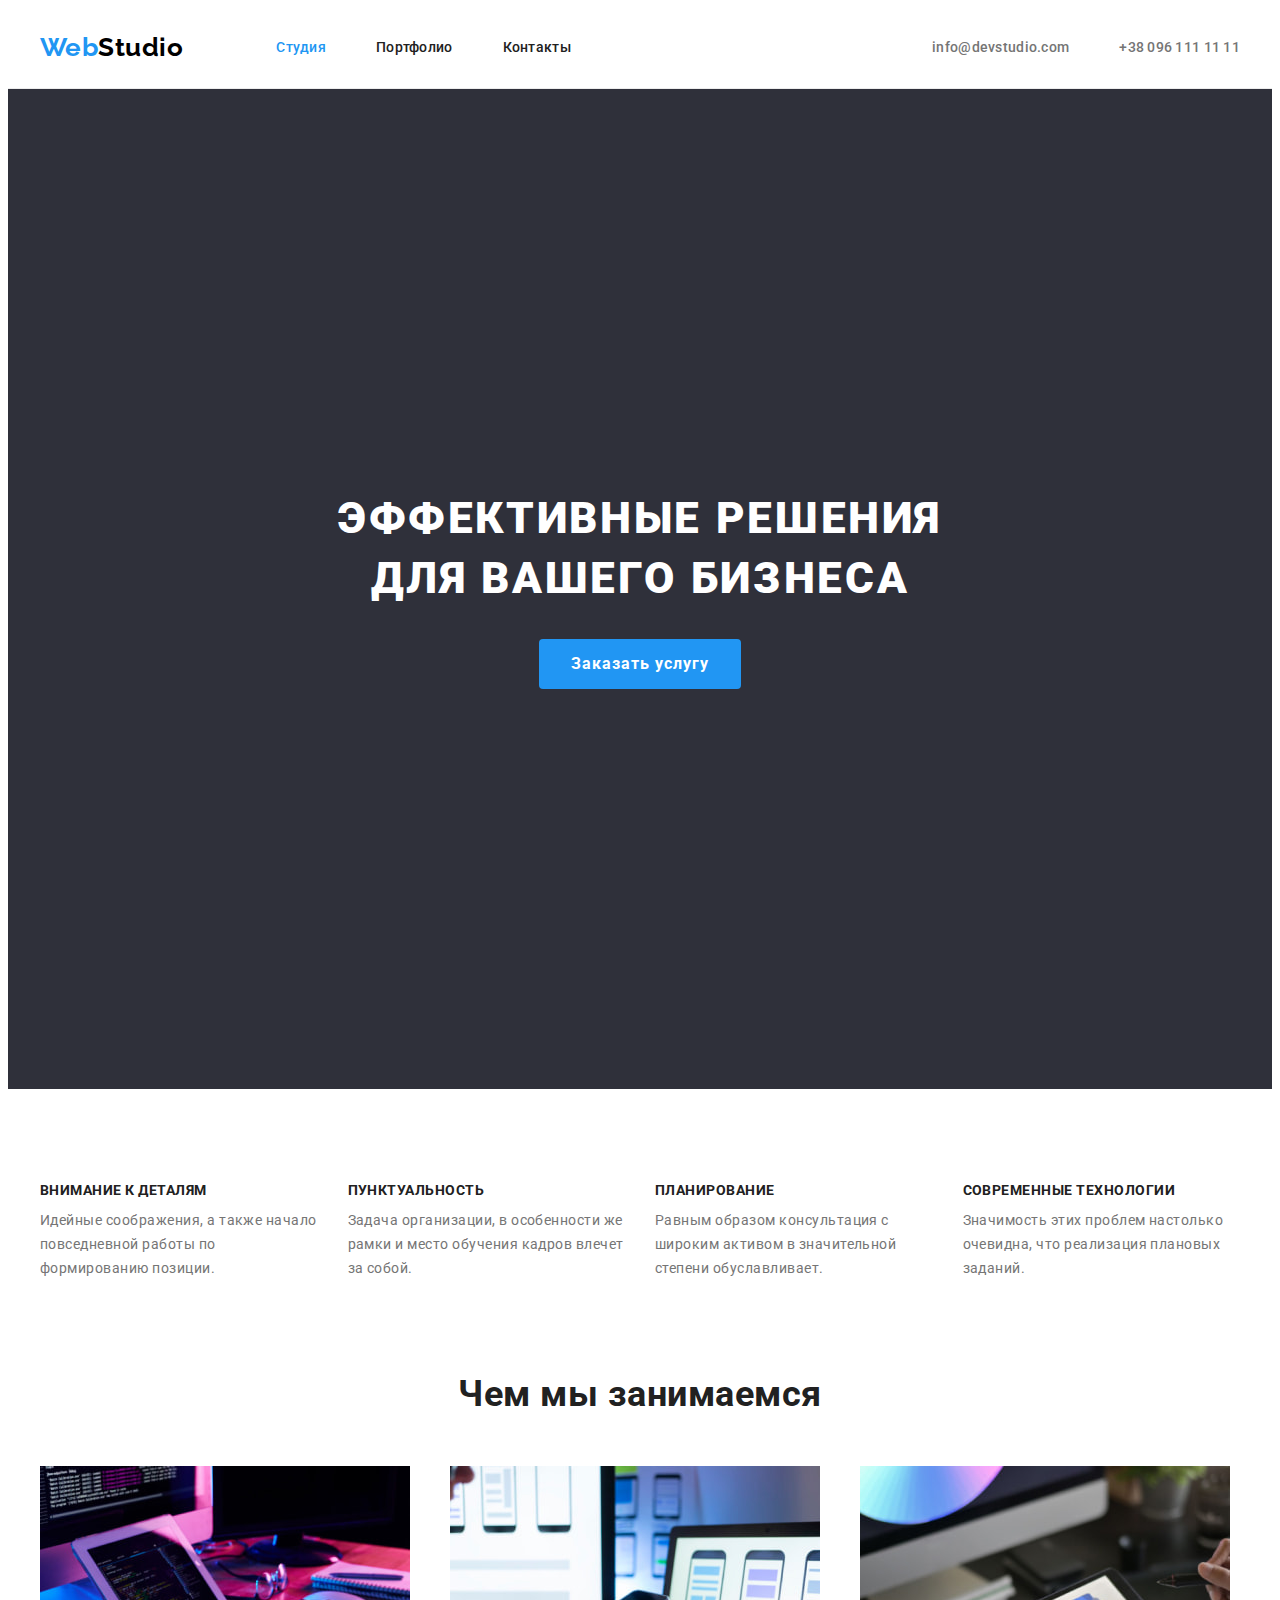
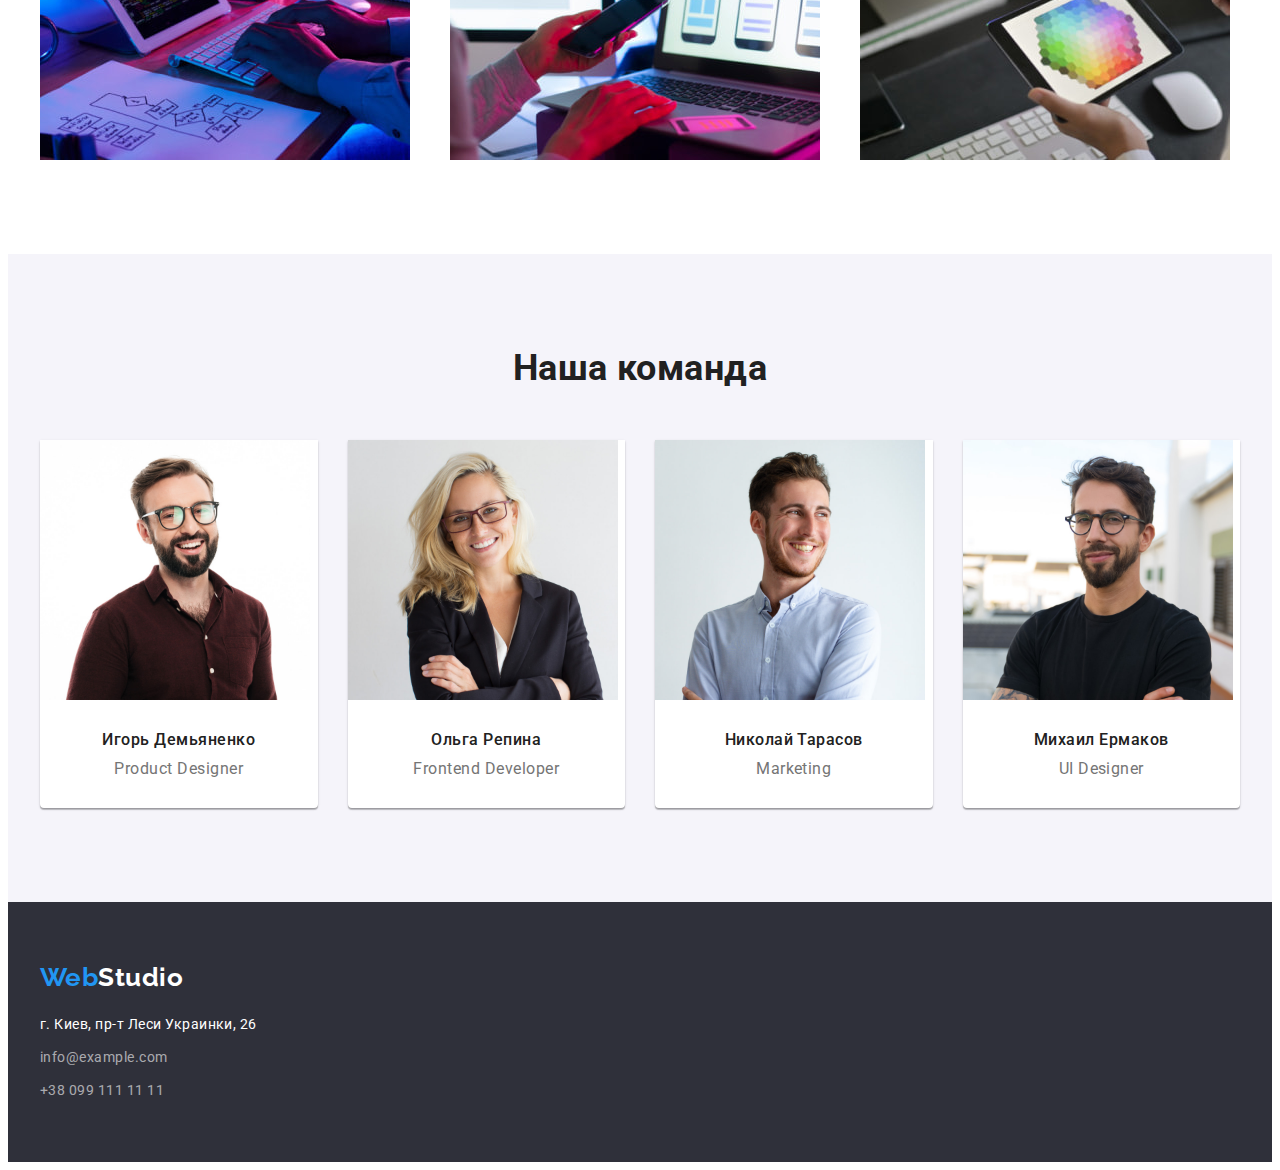
==== index.html @ 5d758981 "start" ====
<!DOCTYPE html>
<html lang="ru">
<head>
    <meta charset="UTF-8">
    <meta http-equiv="X-UA-Compatible" content="IE=edge">
    <meta name="viewport" content="width=device-width, initial-scale=1.0">
    <title>Студия</title>
    <link rel="preconnect" href="https://fonts.googleapis.com">
    <link rel="preconnect" href="https://fonts.gstatic.com" crossorigin>
    <link href="https://fonts.googleapis.com/css2?family=Raleway:wght@700&family=Roboto:wght@400;500;700;900&display=swap"
        rel="stylesheet">
    <link rel="stylesheet" href="https://cdnjs.cloudflare.com/ajax/libs/modern-normalize/1.1.0/modern-normalize.min.css"
        integrity="sha512-wpPYUAdjBVSE4KJnH1VR1HeZfpl1ub8YT/NKx4PuQ5NmX2tKuGu6U/JRp5y+Y8XG2tV+wKQpNHVUX03MfMFn9Q=="
        crossorigin="anonymous" referrerpolicy="no-referrer" />
    <link rel="stylesheet" href="./css/styles.css" />
</head>
<body>
    <!--Шапка сайта-->
    <header class="page-header">
        <div class="container header-container">
        <nav class="header-nav">
        <a class="logo logo-header link" lang="en" href="./index.html">Web<span class="logo-studio-header">Studio</span></a>
        <ul class="navi list">
            <li class="navi-list"><a  class="navi-stud navi-active current link" href="">Студия</a></li>
            <li class="navi-list"><a class="navi-port navi-active link" href="./portfolio.html">Портфолио</a></li>
            <li class="navi-list"><a class="navi-cont navi-active link" href="">Контакты</a></li>
        </ul>
        </nav>
        <div class="contact-header-list">
        <ul class="contact list">
            <li class="contact-list"><a class="contact-header link" href="mailto:info@devstudio.com">info@devstudio.com</a></li>
            <li class="contact-list"><a class="contact-header link" href="tel:+380961111111">+38 096 111 11 11</a></li>
        </ul>
        </div>
    </div>
    </header>
    <!--Уникальный контент страницы-->
<main>
    <section>
        <div class="hero">
            <div class="hero-container container"><h1 class="hero-title">Эффективные решения для вашего бизнеса</h1>
        <button class="hero-btn" type="button">Заказать услугу</button>
            </div>
    </div>
    </section>
    <section class="section">
        <div class="container">
        <h2 class="visually-hidden">Особенности</h2>
        <ul class="peculiarities-set list">            
            <li class="peculiarities-list">
                <h3 class="peculiarities">Внимание к деталям</h3>
                <p class="peculiarities-text">Идейные соображения, а также начало повседневной работы по формированию позиции.</p>
            </li>
            <li class="peculiarities-list">
                <h3 class="peculiarities">Пунктуальность</h3>
                <p class="peculiarities-text">Задача организации, в особенности же рамки и место обучения кадров влечет за собой.</p>
            </li>
            <li class="peculiarities-list">
                <h3 class="peculiarities">Планирование</h3>
                <p class="peculiarities-text">Равным образом консультация с широким активом в значительной степени обуславливает.</p>
            </li>
            <li class="peculiarities-list">
                <h3 class="peculiarities">Современные технологии</h3>
                <p class="peculiarities-text">Значимость этих проблем настолько очевидна, что реализация плановых заданий.</p>
            </li>
        </ul>
        </div>
    </section>
    <section class="section-activity" >
        <div class="container">
        <h2 class="activity">Чем мы занимаемся</h2>
        <ul class="activity-set list">
            <li class="activity-list">
                <img src="./images/box1.jpg" alt="Печать" width="370">
            </li>
            <li class="activity-list">
                <img src="./images/box2.jpg" alt="Смартфон" width="370">
            </li>
            <li class="activity-list">
                <img src="./images/box3.jpg" alt="Стилус" width="370">
            </li>
        </ul>
        </div>
    </section>
    <section>
        <div class="team-section">
            <div class="container">
        <h2 class="team-title">Наша команда</h2>
        <ul class="team-set list">
            <li class="team-list">
                <div class="team-card">
                <img class="team-img" src="./images/teamcard1.jpg" alt="Дизайнер" width="270">
                <div class="team-card-content">
                <h3 class="surname">Игорь Демьяненко</h3>
                <p class="position" lang="en">Product Designer</p>
                </div>
            </div>
            </li>
            <li class="team-list">
                <div class="team-card">
                <img class="team-img" src="./images/teamcard2.jpg" alt="Разработчик" width="270">
                <div class="team-card-content">
                <h3 class="surname">Ольга Репина</h3>
                <p class="position" lang="en">Frontend Developer</p>
                </div>
            </div>
            </li>
            <li class="team-list">
                <div class="team-card">
                <img class="team-img" src="./images/teamcard3.jpg" alt="Маркетолог" width="270">
                <div class="team-card-content">
                <h3 class="surname">Николай Тарасов</h3>
                <p class="position" lang="en">Marketing</p>                
                </div>
            </div>
            </li>
            <li class="team-list">
                <div class="team-card">
                <img class="team-img" src="./images/teamcard4.jpg" alt="Дизайнер интерфейсов" width="270">
                <div class="team-card-content">
                <h3 class="surname">Михаил Ермаков</h3>
                <p class="position" lang="en">UI Designer</p>
                </div>
            </div>
            </li>
        </ul>
        </div>
        </div>
    </section>
</main>
    <!--Подвал страницы-->
    <footer>
        <div class="footer-section">
            <div class="container">
        <a class="logo link" lang="en" href="./index.html">Web<span class="logo-studio-footer">Studio</span></a>
        <address>
            <ul class="footer-addr list">
                <li><a class="location link loc-footer" href="#">г. Киев, пр-т Леси Украинки, 26</a></li>
                <li><a class="contact-footer link mail-footer" href="mailto:info@example.com">info@example.com</a> </li>
                <li><a class="contact-footer link" href="tel:+380991111111">+38 099 111 11 11</a></li>
            </ul>
        </address>
            </div>
        </div>
    </footer>
</body>
</html>
---- css/styles.css ----
:root {
  --primary-color: #212121;
  --secondary-color: #757575;
  --logo-header-color: #000000;
  --title-color: #ffffff;
  --accent-color: #2196f3;
  --btn-color: #188ce8;
  --bkground-color-title: #2f303a;
  --bkground-color-teamandbtn: #f5f4fa;
  --footer-contact-color: rgba(255, 255, 255, 0.6);
  --header-line-color: #ececec;
  --border-portfolio-card: #eeeeee;
  --card-set-gap: 30px;
  --box-shadow: 0px 1px 3px rgba(0, 0, 0, 0.12), 0px 1px 1px rgba(0, 0, 0, 0.14),
    0px 2px 1px rgba(0, 0, 0, 0.2);
  --box-shadow-portfolio: 0px 1px 1px rgba(0, 0, 0, 0.12),
    0px 4px 4px rgba(0, 0, 0, 0.06), 1px 4px 6px rgba(0, 0, 0, 0.16);
}

body {
  font-family: 'Roboto', sans-serif;
  background-color: var(--title-color);
  letter-spacing: 0.03em;
}

/* header section*/

.container {
  width: 1200px;
  padding-left: 15px;
  padding-right: 15px;
  margin: 0 auto;
}
.page-header {
  border-bottom-width: 1px;
  border-bottom-style: solid;
  border-bottom-color: var(--header-line-color);
}

.list {
  padding: 0;
  margin: 0;
  list-style: none;
}
.link {
  text-decoration: none;
}
.logo {
  font-family: 'Raleway', sans-serif;
  font-weight: 700;
  font-size: 26px;
  line-height: 1.2;
}

.logo {
  color: var(--accent-color);
}
.logo-studio-header {
  color: var(--logo-header-color);
}
.logo-studio-header:hover,
.logo-studio-header:focus,
.logo-studio-footer:hover,
.logo-studio-footer:focus {
  color: var(--accent-color);
}

.navi-active,
.contact-header {
  display: block;
  font-style: normal;
  font-weight: 500;
  font-size: 14px;
  line-height: 1.14;
  letter-spacing: 0.02em;
  color: var(--primary-color);
  padding-top: 32px;
  padding-bottom: 32px;
}
.navi-active:hover,
.navi-active:focus,
.navi .navi-stud.current,
.navi .navi-port-port.current {
  color: var(--accent-color);
}

/*.navi .navi-stud.current,
.navi .navi-port-port.current {
  color: var(--accent-color);
}
.navi-stud:visited,
.navi-port-port:visited {
  color: var(--accent-color);
}
.navi-port:hover,
.navi-port-stud:hover,
.navi-port:focus,
.navi-port-stud:focus,
.navi-port-port:hover,
.navi-port-port:focus,
.navi-cont:hover,
.navi-cont:focus {
  color: var(--accent-color);
}
.navi-stud:active,
.navi-port-port:active {
  color: var(--accent-color);
}*/
.logo-header {
  padding-top: 24px;
  padding-bottom: 24px;
  margin-right: 93px;
}
.contact-header {
  color: var(--secondary-color);
}
.contact-header:hover,
.contact-header:focus {
  color: var(--accent-color);
}
.header-container {
  display: flex;
  align-items: center;
}
.header-nav {
  display: flex;
  /*align-items: center;*/
}
.navi {
  display: flex;
  align-items: center;
}
.navi-list:not(:first-child) {
  margin-left: 50px;
}
.contact-header-list {
  display: flex;
  margin-left: auto;
}
/*.contact-list {
  align-items: center;
}*/
.contact-list:not(:last-child) {
  margin-right: 50px;
}
.contact {
  display: flex;
}

/*main studio section*/

.hero {
  display: flex;
  height: 600px;
  align-items: center;
  background-color: var(--bkground-color-title);
  padding-top: 200px;
  padding-bottom: 200px;
}
.hero-title {
  margin-top: 0;
  margin-bottom: 30px;
  font-weight: 900;
  font-size: 44px;
  line-height: 1.36;
  letter-spacing: 0.06em;
  text-transform: uppercase;
  color: var(--title-color);
}
.hero-btn {
  font-family: inherit;
  font-style: normal;
  font-weight: 700;
  font-size: 16px;
  line-height: 1.9;
  align-items: center;
  text-align: center;
  letter-spacing: 0.06em;
  color: var(--title-color);
  background-color: var(--accent-color);
  cursor: pointer;
  border: none;
  border-radius: 4px;
  padding: 10px 32px;
  display: inline-block;
  min-width: 200px;
}
.hero-container {
  max-width: 696px;
  text-align: center;
  /*padding: 200px 0;*/
}
.hero-btn:hover,
.hero-btn:focus {
  background-color: var(--btn-color);
}
/* peculiarities section*/

.visually-hidden {
  position: absolute;
  width: 1px;
  height: 1px;
  margin: -1px;
  padding: 0;
  overflow: hidden;
  border: 0;
  clip: rect(0 0 0 0);
}

.section {
  padding-top: 94px;
  padding-bottom: 94px;
}

.peculiarities {
  margin-top: 0;
  margin-bottom: 10px;
  font-weight: 700;
  font-size: 14px;
  line-height: 1.14;
  text-transform: uppercase;
  color: var(--primary-color);
}
.peculiarities-text {
  margin-top: 0;
  margin-bottom: 0;
  font-weight: normal;
  font-size: 14px;
  line-height: 1.7;
  color: var(--secondary-color);
}
.peculiarities-set {
  display: flex;
  margin-right: calc(-1 * var(--card-set-gap));
}
.peculiarities-set > .peculiarities-list {
  flex-basis: calc(100% / 4 - var(--card-set-gap));
  margin-right: var(--card-set-gap);
}

/* activity section*/

.section-activity {
  padding-bottom: 94px;
}

img {
  display: block;
  max-width: 100%;
  height: auto;
}

.activity,
.team-title {
  margin-top: 0;
  margin-bottom: 50px;
  font-weight: 700;
  font-size: 36px;
  line-height: 1.16;
  color: var(--primary-color);
  text-align: center;
}
.activity-set {
  display: flex;
  margin-right: calc(-1 * var(--card-set-gap));
}
.activity-set > .activity-list {
  flex-basis: calc(100% / 3 - var(--card-set-gap));
  margin-right: var(--card-set-gap);
}

/* team section*/

.team-section {
  background-color: var(--bkground-color-teamandbtn);
  padding-top: 94px;
  padding-bottom: 94px;
}

.surname {
  margin-top: 0;
  margin-bottom: 10px;
  font-weight: 500;
  font-size: 16px;
  line-height: 1.19;
  color: var(--primary-color);
  text-align: center;
}
.position {
  margin-top: 0;
  margin-bottom: 0;
  font-weight: normal;
  font-size: 16px;
  line-height: 1.19;
  color: var(--secondary-color);
  text-align: center;
}

.team-set {
  display: flex;
  margin-right: calc(-1 * var(--card-set-gap));
}
.team-set > .team-list {
  flex-basis: calc(100% / 3 - var(--card-set-gap));
  margin-right: var(--card-set-gap);
}

.team-card-content {
  padding: 30px 0;
}
.team-card {
  background: var(--title-color);
  box-shadow: var(--box-shadow);
  border-radius: 0px 0px 4px 4px;
}
/* footer section*/

.footer-section {
  padding-top: 60px;
  padding-bottom: 60px;
  background-color: var(--bkground-color-title);
}
.logo-studio-footer {
  color: var(--title-color);
}
.footer-section .logo {
  display: inline-block;
  margin-bottom: 20px;
}

.location,
.contact-footer {
  display: inline-block;
  font-style: normal;
  font-weight: 400;
  font-size: 14px;
  line-height: 1.7;
  color: var(--title-color);
}
.contact-footer {
  color: var(--footer-contact-color);
}
.contact-footer:hover,
.contact-footer:focus {
  color: var(--accent-color);
}

.loc-footer,
.mail-footer {
  margin-bottom: 9px;
}

/*main portfolio section*/

/*botton section*/

.btn-filter {
  margin-bottom: 50px;
}

.btn-active {
  font-family: inherit;
  font-weight: 500;
  font-size: 16px;
  line-height: 1.6;
  text-align: center;
  color: var(--primary-color);
  background-color: var(--bkground-color-teamandbtn);
  border: none;
  cursor: pointer;
  border-radius: 4px;
  padding: 6px 22px;
  display: inline-block;
  min-width: 73px;
}
/*.btn-all {
  min-width: 73px;
}
.btn-web {
  min-width: 128px;
}
.btn-app {
  min-width: 145px;
}
.btn-design {
  min-width: 103px;
.btn-market {
  min-width: 130px;
}*/

.btn-active:hover,
.btn-active:focus {
  color: var(--title-color);
  background-color: var(--accent-color);
}
.btn-list .btn-all.current {
  color: var(--title-color);
  background-color: var(--accent-color);
}
.btn-list {
  display: flex;
  justify-content: center;
}
.btn-item:not(:last-child) {
  margin-right: 8px;
}

/* cards section*/

.portfolio-list-name {
  margin-top: 0;
  margin-bottom: 4px;
  font-style: normal;
  font-weight: bold;
  font-size: 18px;
  line-height: 2;
  letter-spacing: 0.06em;
  color: var(--primary-color);
}

.portfolio-list-link {
  text-decoration: none;
  display: inline-block;
}

.portfolio-list-type {
  margin: 0;
  font-style: normal;
  font-weight: normal;
  font-size: 16px;
  line-height: 1.9;
  color: var(--secondary-color);
}
.portfolio-list {
  display: flex;
  flex-wrap: wrap;
  margin-top: calc(-1 * var(--card-set-gap));
  margin-left: calc(-1 * var(--card-set-gap));
}
.portfolio-list > .portfolio-item {
  display: flex;
  flex-basis: calc(100% / 3 - var(--card-set-gap));
  margin-top: var(--card-set-gap);
  margin-left: var(--card-set-gap);
}
.portfolio-under-foto {
  padding: 20px 24px;
  border: 1px solid var(--border-portfolio-card);
  border-top: none;
}
.portfolio-card:hover,
.portfolio-card:focus {
  box-shadow: var(--box-shadow-portfolio);
}
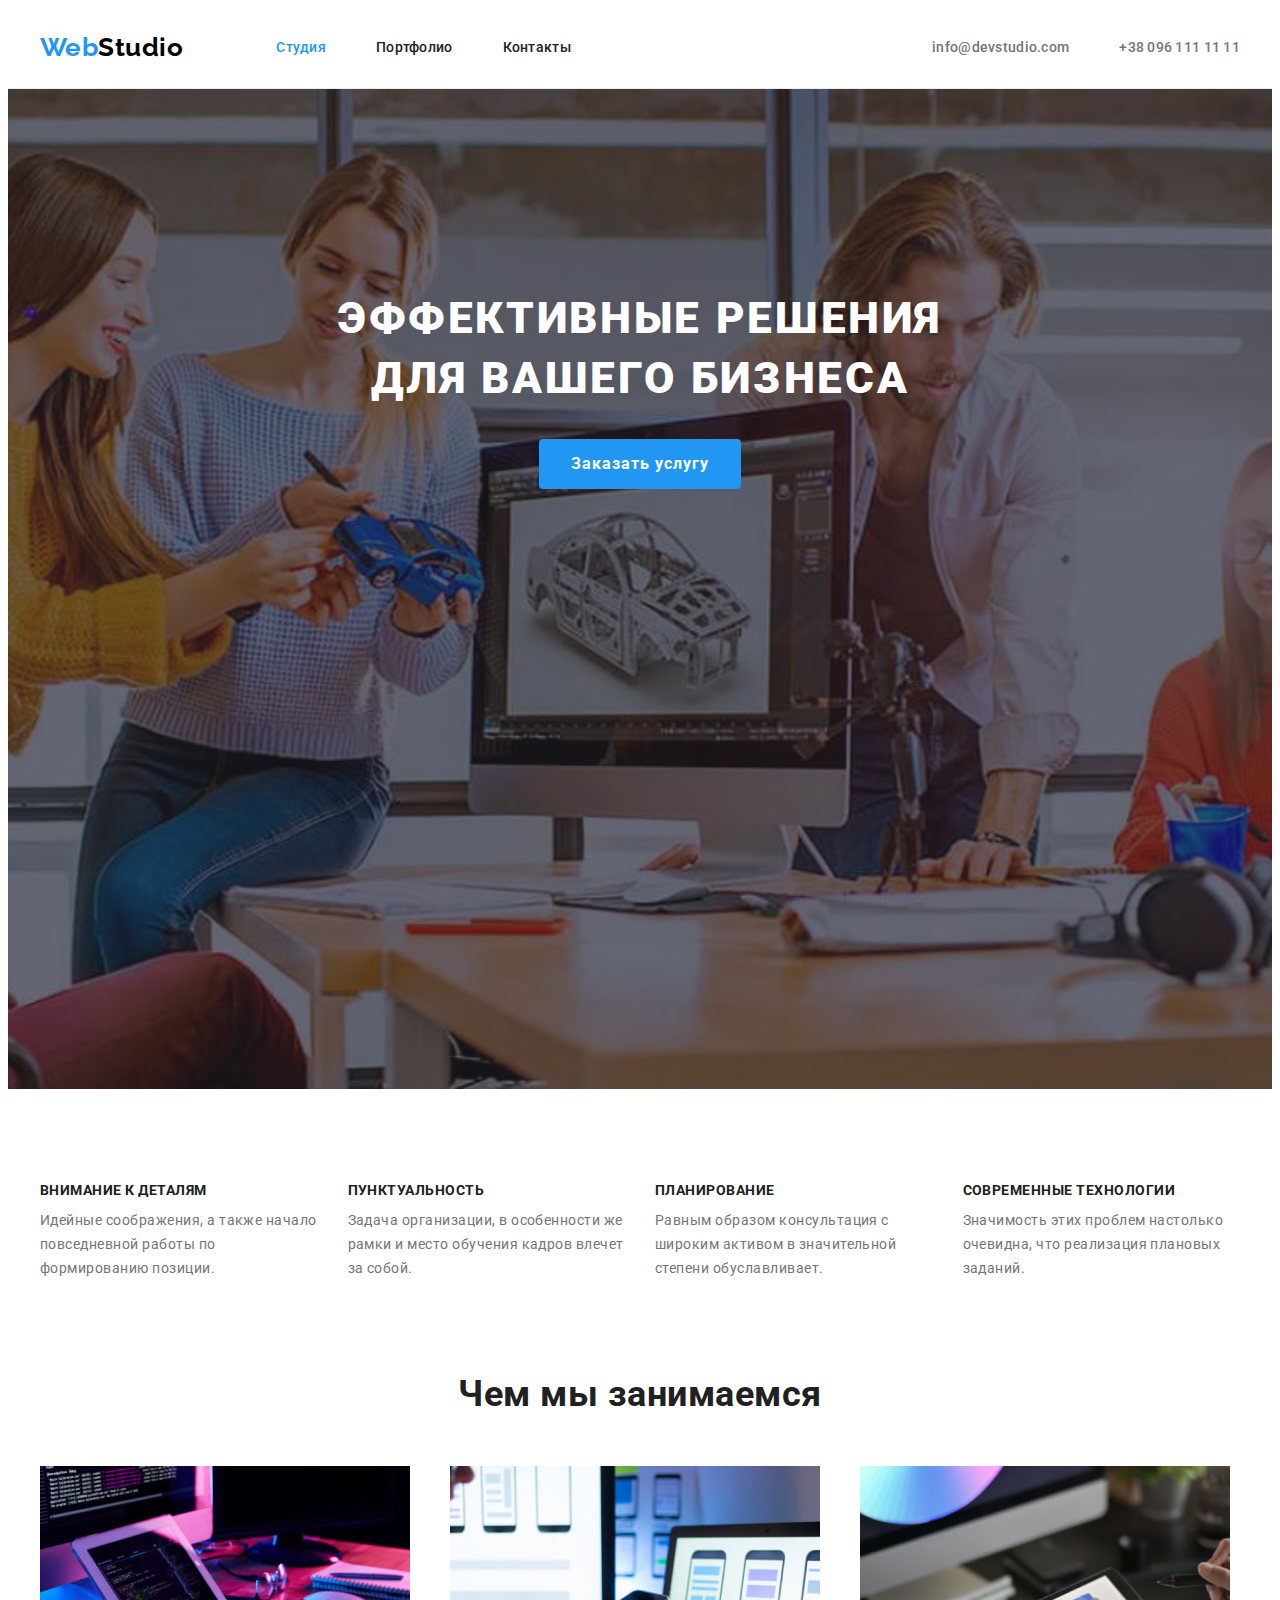
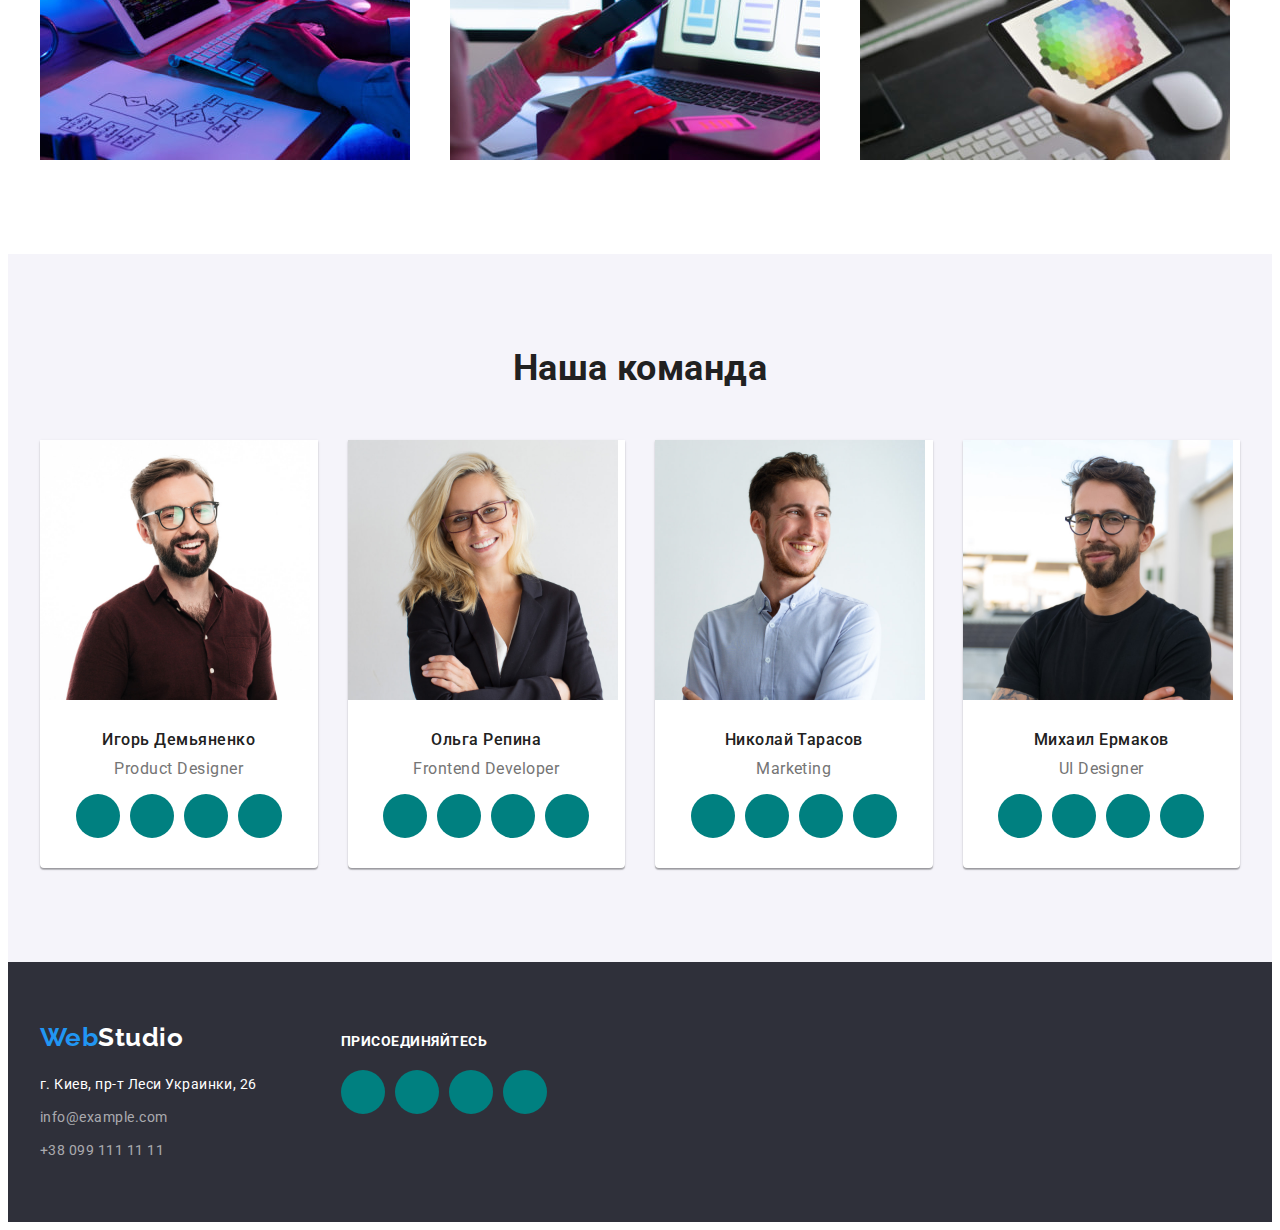
==== commit afccacd7: "adds sprite" ====
--- a/index.html
+++ b/index.html
@@ -37,7 +37,7 @@
     <!--Уникальный контент страницы-->
 <main>
     <section>
-        <div class="hero">
+        <div class="hero ">
             <div class="hero-container container"><h1 class="hero-title">Эффективные решения для вашего бизнеса</h1>
         <button class="hero-btn" type="button">Заказать услугу</button>
             </div>
@@ -93,7 +93,21 @@
                 <div class="team-card-content">
                 <h3 class="surname">Игорь Демьяненко</h3>
                 <p class="position" lang="en">Product Designer</p>
-                </div>
+                <ul class="team-item team-social list">
+                    <li class="social-item">
+                        <a href="" class="social-link link"></a>
+                    </li>
+                    <li class="social-item">
+                        <a href="" class="social-link link"></a>
+                    </li>
+                    <li class="social-item">
+                        <a href="" class="social-link link"></a>
+                    </li>
+                    <li class="social-item">
+                        <a href="" class="social-link link"></a>
+                    </li> 
+                </ul>
+            </div>
             </div>
             </li>
             <li class="team-list">
@@ -102,7 +116,21 @@
                 <div class="team-card-content">
                 <h3 class="surname">Ольга Репина</h3>
                 <p class="position" lang="en">Frontend Developer</p>
-                </div>
+                <ul class="team-item team-social list">
+                    <li class="social-item">
+                        <a href="" class="social-link link"></a>
+                    </li>
+                    <li class="social-item">
+                        <a href="" class="social-link link"></a>
+                    </li>
+                    <li class="social-item">
+                        <a href="" class="social-link link"></a>
+                    </li>
+                    <li class="social-item">
+                        <a href="" class="social-link link"></a>
+                    </li>
+                </ul>
+            </div>
             </div>
             </li>
             <li class="team-list">
@@ -111,7 +139,21 @@
                 <div class="team-card-content">
                 <h3 class="surname">Николай Тарасов</h3>
                 <p class="position" lang="en">Marketing</p>                
-                </div>
+                <ul class="team-item team-social list">
+                    <li class="social-item">
+                        <a href="" class="social-link link"></a>
+                    </li>
+                    <li class="social-item">
+                        <a href="" class="social-link link"></a>
+                    </li>
+                    <li class="social-item">
+                        <a href="" class="social-link link"></a>
+                    </li>
+                    <li class="social-item">
+                        <a href="" class="social-link link"></a>
+                    </li>
+                </ul>
+            </div>
             </div>
             </li>
             <li class="team-list">
@@ -120,7 +162,21 @@
                 <div class="team-card-content">
                 <h3 class="surname">Михаил Ермаков</h3>
                 <p class="position" lang="en">UI Designer</p>
-                </div>
+                <ul class="team-item team-social list">
+                    <li class="social-item">
+                        <a href="" class="social-link link"></a>
+                    </li>
+                    <li class="social-item">
+                        <a href="" class="social-link link"></a>
+                    </li>
+                    <li class="social-item">
+                        <a href="" class="social-link link"></a>
+                    </li>
+                    <li class="social-item">
+                        <a href="" class="social-link link"></a>
+                    </li>
+                </ul>
+            </div>
             </div>
             </li>
         </ul>
@@ -132,6 +188,8 @@
     <footer>
         <div class="footer-section">
             <div class="container">
+            <div class="contact-section-footer-general">
+                <div class="contact-section-footer">
         <a class="logo link" lang="en" href="./index.html">Web<span class="logo-studio-footer">Studio</span></a>
         <address>
             <ul class="footer-addr list">
@@ -140,6 +198,28 @@
                 <li><a class="contact-footer link" href="tel:+380991111111">+38 099 111 11 11</a></li>
             </ul>
         </address>
+        </div>
+            <div class="join-contact-section">
+                <p class="join">Присоединяйтесь</p>
+                <ul class="team-item team-social list">
+                    <li class="social-item">
+                        <a href="" class="social-link link"></a>
+                    </li>
+                    <li class="social-item">
+                        <a href="" class="social-link link"></a>
+                    </li>
+                    <li class="social-item">
+                        <a href="" class="social-link link"></a>
+                    </li>
+                    <li class="social-item">
+                        <a href="" class="social-link link"></a>
+                    </li>
+                </ul>
+
+            
+            </div>
+            </div>
+        
             </div>
         </div>
     </footer>
--- a/css/styles.css
+++ b/css/styles.css
@@ -6,6 +6,7 @@
   --accent-color: #2196f3;
   --btn-color: #188ce8;
   --bkground-color-title: #2f303a;
+  --bkground-color-title-second: #c4c4c4;
   --bkground-color-teamandbtn: #f5f4fa;
   --footer-contact-color: rgba(255, 255, 255, 0.6);
   --header-line-color: #ececec;
@@ -152,11 +153,22 @@
 .hero {
   display: flex;
   height: 600px;
-  align-items: center;
+  max-width: 1600px;
+  margin: 0 auto;
   background-color: var(--bkground-color-title);
+  background-image: linear-gradient(
+      to right,
+      rgba(47, 48, 58, 0.4),
+      rgba(47, 48, 58, 0.4)
+    ),
+    url(../images/Fotohero.jpg);
+  background-repeat: no-repeat;
+  background-position: center;
+  background-size: cover;
   padding-top: 200px;
   padding-bottom: 200px;
 }
+
 .hero-title {
   margin-top: 0;
   margin-bottom: 30px;
@@ -188,7 +200,6 @@
 .hero-container {
   max-width: 696px;
   text-align: center;
-  /*padding: 200px 0;*/
 }
 .hero-btn:hover,
 .hero-btn:focus {
@@ -288,7 +299,7 @@
 }
 .position {
   margin-top: 0;
-  margin-bottom: 0;
+  margin-bottom: 16px;
   font-weight: normal;
   font-size: 16px;
   line-height: 1.19;
@@ -306,7 +317,25 @@
 }
 
 .team-card-content {
-  padding: 30px 0;
+  padding: 30px 32px;
+}
+.social-item {
+  height: 44px;
+  width: 44px;
+}
+.social-link {
+  height: 100%;
+  width: 100%;
+  display: block;
+  border-radius: 50%;
+  background: teal /*var(--title-color)*/;
+}
+.team-social {
+  display: flex;
+  justify-content: center;
+}
+.social-item + .social-item {
+  margin-left: 10px;
 }
 .team-card {
   background: var(--title-color);
@@ -330,7 +359,7 @@
 
 .location,
 .contact-footer {
-  display: inline-block;
+  display: block;
   font-style: normal;
   font-weight: 400;
   font-size: 14px;
@@ -348,6 +377,27 @@
 .loc-footer,
 .mail-footer {
   margin-bottom: 9px;
+}
+.join {
+  font-weight: 700;
+  font-style: normal;
+  font-size: 14px;
+  line-height: 1.14;
+  text-transform: uppercase;
+  color: var(--title-color);
+  margin: 0 0 20px 0;
+}
+.contact-section-footer-general {
+  display: flex;
+  align-items: baseline;
+}
+.contact-section-footer {
+  width: 231px;
+  margin-right: 70px;
+}
+.join-contact-section {
+  width: 206px;
+  margin: 0;
 }
 
 /*main portfolio section*/
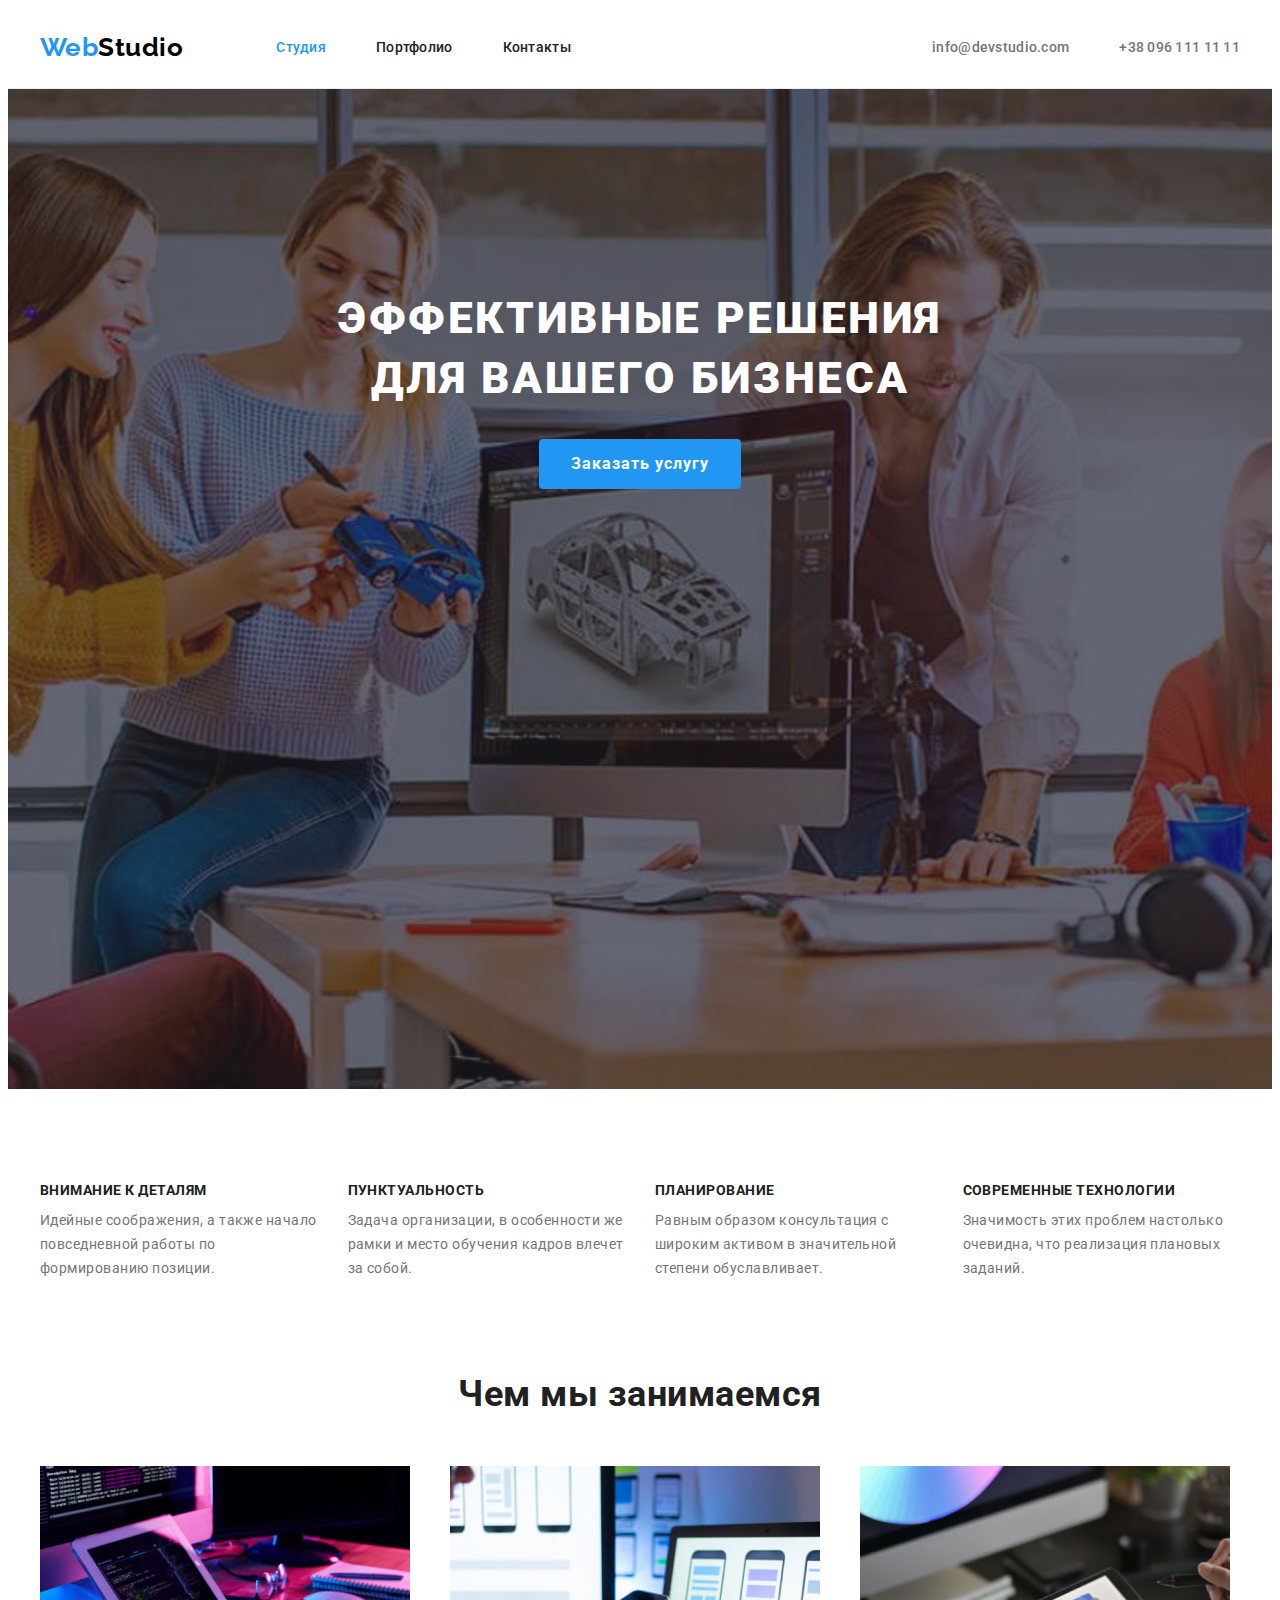
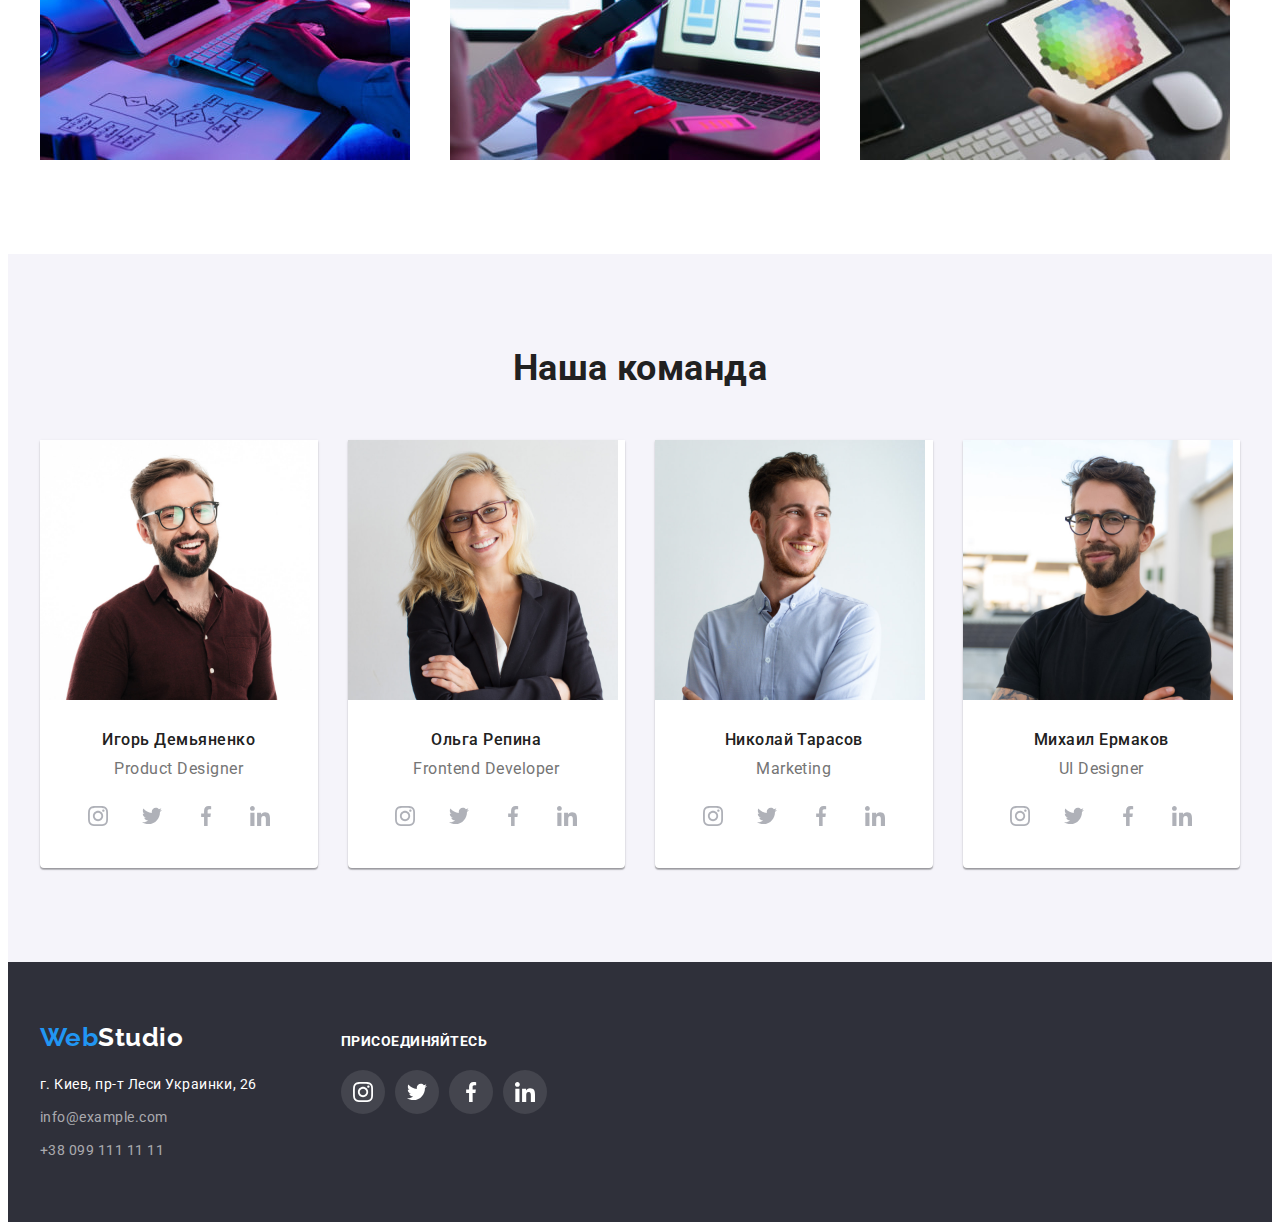
==== commit 1d97585e: "adds the final footer" ====
--- a/index.html
+++ b/index.html
@@ -95,16 +95,24 @@
                 <p class="position" lang="en">Product Designer</p>
                 <ul class="team-item team-social list">
                     <li class="social-item">
-                        <a href="" class="social-link link"></a>
-                    </li>
-                    <li class="social-item">
-                        <a href="" class="social-link link"></a>
-                    </li>
-                    <li class="social-item">
-                        <a href="" class="social-link link"></a>
-                    </li>
-                    <li class="social-item">
-                        <a href="" class="social-link link"></a>
+                        <a href="" class="social-link link"><svg class="social-icon social-icon-hover">
+                            <use href="./images/sprite.svg#icon-instagram"></use>
+                        </svg></a>
+                    </li>
+                    <li class="social-item">
+                        <a href="" class="social-link link"><svg class="social-icon social-icon-hover">
+                            <use href="./images/sprite.svg#icon-twitter"></use>
+                        </svg></a>
+                    </li>
+                    <li class="social-item">
+                        <a href="" class="social-link link"><svg class="social-icon social-icon-hover">
+                            <use href="./images/sprite.svg#icon-facebook"></use>
+                        </svg></a>
+                    </li>
+                    <li class="social-item">
+                        <a href="" class="social-link link"><svg class="social-icon social-icon-hover">
+                            <use href="./images/sprite.svg#icon-linkedin"></use>
+                        </svg></a>
                     </li> 
                 </ul>
             </div>
@@ -118,16 +126,24 @@
                 <p class="position" lang="en">Frontend Developer</p>
                 <ul class="team-item team-social list">
                     <li class="social-item">
-                        <a href="" class="social-link link"></a>
-                    </li>
-                    <li class="social-item">
-                        <a href="" class="social-link link"></a>
-                    </li>
-                    <li class="social-item">
-                        <a href="" class="social-link link"></a>
-                    </li>
-                    <li class="social-item">
-                        <a href="" class="social-link link"></a>
+                        <a href="" class="social-link link"><svg class="social-icon social-icon-hover">
+                            <use href="./images/sprite.svg#icon-instagram"></use>
+                        </svg></a>
+                    </li>
+                    <li class="social-item">
+                        <a href="" class="social-link link"><svg class="social-icon social-icon-hover">
+                            <use href="./images/sprite.svg#icon-twitter"></use>
+                        </svg></a>
+                    </li>
+                    <li class="social-item">
+                        <a href="" class="social-link link"><svg class="social-icon social-icon-hover">
+                            <use href="./images/sprite.svg#icon-facebook"></use>
+                        </svg></a>
+                    </li>
+                    <li class="social-item">
+                        <a href="" class="social-link link"><svg class="social-icon social-icon-hover">
+                            <use href="./images/sprite.svg#icon-linkedin"></use>
+                        </svg></a>
                     </li>
                 </ul>
             </div>
@@ -141,16 +157,24 @@
                 <p class="position" lang="en">Marketing</p>                
                 <ul class="team-item team-social list">
                     <li class="social-item">
-                        <a href="" class="social-link link"></a>
-                    </li>
-                    <li class="social-item">
-                        <a href="" class="social-link link"></a>
-                    </li>
-                    <li class="social-item">
-                        <a href="" class="social-link link"></a>
-                    </li>
-                    <li class="social-item">
-                        <a href="" class="social-link link"></a>
+                        <a href="" class="social-link link">
+                            <svg class="social-icon social-icon-hover"><use href="./images/sprite.svg#icon-instagram"></use> </svg>
+                        </a>
+                    </li>
+                    <li class="social-item">
+                        <a href="" class="social-link link"><svg class="social-icon social-icon-hover">
+                            <use href="./images/sprite.svg#icon-twitter"></use>
+                        </svg></a>
+                    </li>
+                    <li class="social-item">
+                        <a href="" class="social-link link"><svg class="social-icon social-icon-hover">
+                            <use href="./images/sprite.svg#icon-facebook"></use>
+                        </svg></a>
+                    </li>
+                    <li class="social-item">
+                        <a href="" class="social-link link"><svg class="social-icon social-icon-hover">
+                            <use href="./images/sprite.svg#icon-linkedin"></use>
+                        </svg></a>
                     </li>
                 </ul>
             </div>
@@ -164,16 +188,24 @@
                 <p class="position" lang="en">UI Designer</p>
                 <ul class="team-item team-social list">
                     <li class="social-item">
-                        <a href="" class="social-link link"></a>
-                    </li>
-                    <li class="social-item">
-                        <a href="" class="social-link link"></a>
-                    </li>
-                    <li class="social-item">
-                        <a href="" class="social-link link"></a>
-                    </li>
-                    <li class="social-item">
-                        <a href="" class="social-link link"></a>
+                        <a href="" class="social-link link"><svg class="social-icon social-icon-hover">
+                            <use href="./images/sprite.svg#icon-instagram"></use>
+                        </svg></a>
+                    </li>
+                    <li class="social-item">
+                        <a href="" class="social-link link"><svg class="social-icon social-icon-hover">
+                            <use href="./images/sprite.svg#icon-twitter"></use>
+                        </svg></a>
+                    </li>
+                    <li class="social-item">
+                        <a href="" class="social-link link"><svg class="social-icon social-icon-hover">
+                            <use href="./images/sprite.svg#icon-facebook"></use>
+                        </svg></a>
+                    </li>
+                    <li class="social-item">
+                        <a href="" class="social-link link"><svg class="social-icon social-icon-hover">
+                            <use href="./images/sprite.svg#icon-linkedin"></use>
+                        </svg></a>
                     </li>
                 </ul>
             </div>
@@ -203,16 +235,24 @@
                 <p class="join">Присоединяйтесь</p>
                 <ul class="team-item team-social list">
                     <li class="social-item">
-                        <a href="" class="social-link link"></a>
-                    </li>
-                    <li class="social-item">
-                        <a href="" class="social-link link"></a>
-                    </li>
-                    <li class="social-item">
-                        <a href="" class="social-link link"></a>
-                    </li>
-                    <li class="social-item">
-                        <a href="" class="social-link link"></a>
+                        <a href="" class="social-link social-footer-link link"><svg class="social-icon footer-social-icon">
+                            <use href="./images/sprite.svg#icon-instagram"></use>
+                        </svg></a>
+                    </li>
+                    <li class="social-item">
+                        <a href="" class="social-link social-footer-link link"><svg class="social-icon footer-social-icon">
+                            <use href="./images/sprite.svg#icon-twitter"></use>
+                        </svg></a>
+                    </li>
+                    <li class="social-item">
+                        <a href="" class="social-link social-footer-link link"><svg class="social-icon footer-social-icon">
+                            <use href="./images/sprite.svg#icon-facebook"></use>
+                        </svg></a>
+                    </li>
+                    <li class="social-item">
+                        <a href="" class="social-link social-footer-link link"><svg class="social-icon footer-social-icon">
+                            <use href="./images/sprite.svg#icon-linkedin"></use>
+                        </svg></a>
                     </li>
                 </ul>
 
--- a/css/styles.css
+++ b/css/styles.css
@@ -8,6 +8,8 @@
   --bkground-color-title: #2f303a;
   --bkground-color-title-second: #c4c4c4;
   --bkground-color-teamandbtn: #f5f4fa;
+  --social-icon-color: #afb1b8;
+  --footer-icon-bcgcolor: #44454e;
   --footer-contact-color: rgba(255, 255, 255, 0.6);
   --header-line-color: #ececec;
   --border-portfolio-card: #eeeeee;
@@ -328,7 +330,21 @@
   width: 100%;
   display: block;
   border-radius: 50%;
-  background: teal /*var(--title-color)*/;
+  background-color: var(--title-color);
+  display: flex;
+  align-items: center;
+  justify-content: center;
+}
+.social-link:hover,
+.social-link:focus {
+  background-color: var(--accent-color);
+}
+.social-link:hover .social-icon-hover,
+.social-link:focus .social-icon-hover {
+  fill: var(--title-color);
+}
+.social-link:focus {
+  background-color: var(--accent-color);
 }
 .team-social {
   display: flex;
@@ -337,8 +353,23 @@
 .social-item + .social-item {
   margin-left: 10px;
 }
+.social-icon {
+  width: 20px;
+  height: 20px;
+  fill: var(--social-icon-color);
+}
+.social-footer-link {
+  background-color: var(--footer-icon-bcgcolor);
+}
+.social-footer-link:hover,
+.social-footer-link:focus {
+  background-color: var(--accent-color);
+}
+.footer-social-icon {
+  fill: var(--title-color);
+}
 .team-card {
-  background: var(--title-color);
+  background-color: var(--title-color);
   box-shadow: var(--box-shadow);
   border-radius: 0px 0px 4px 4px;
 }
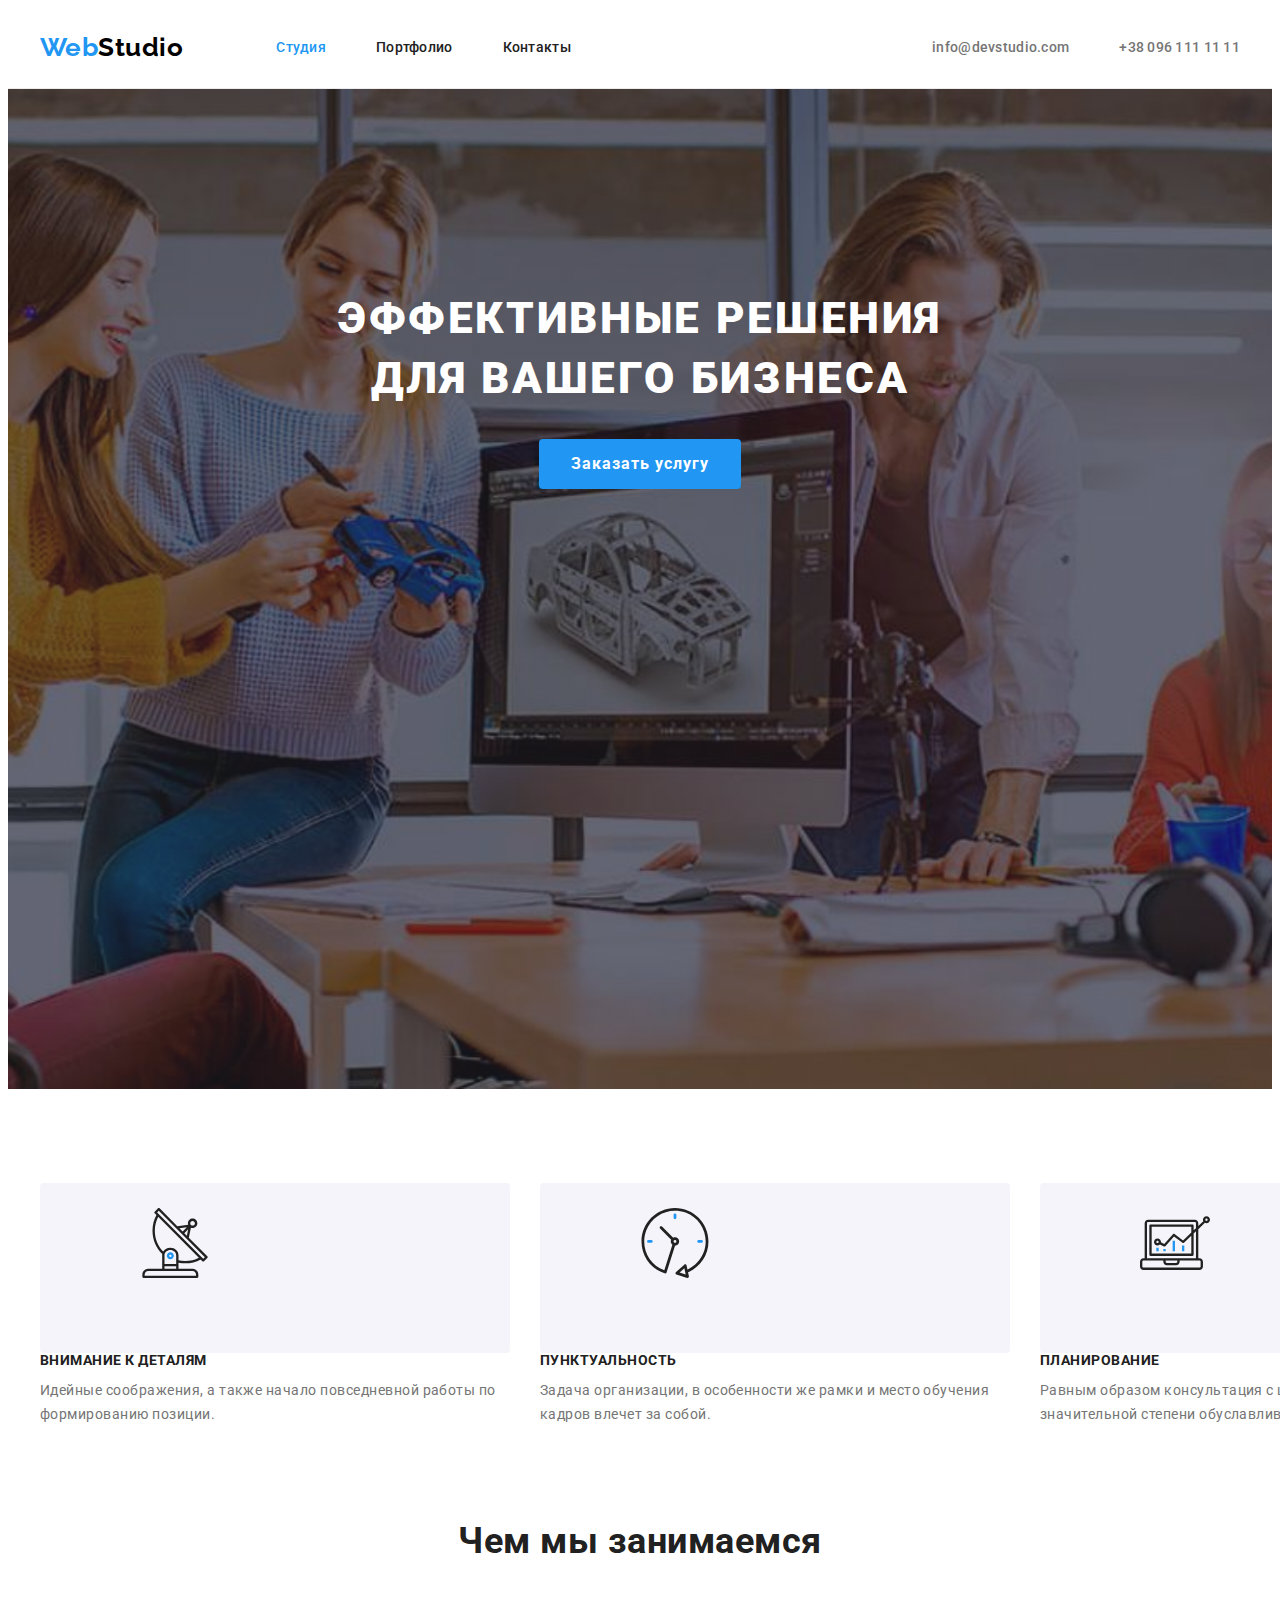
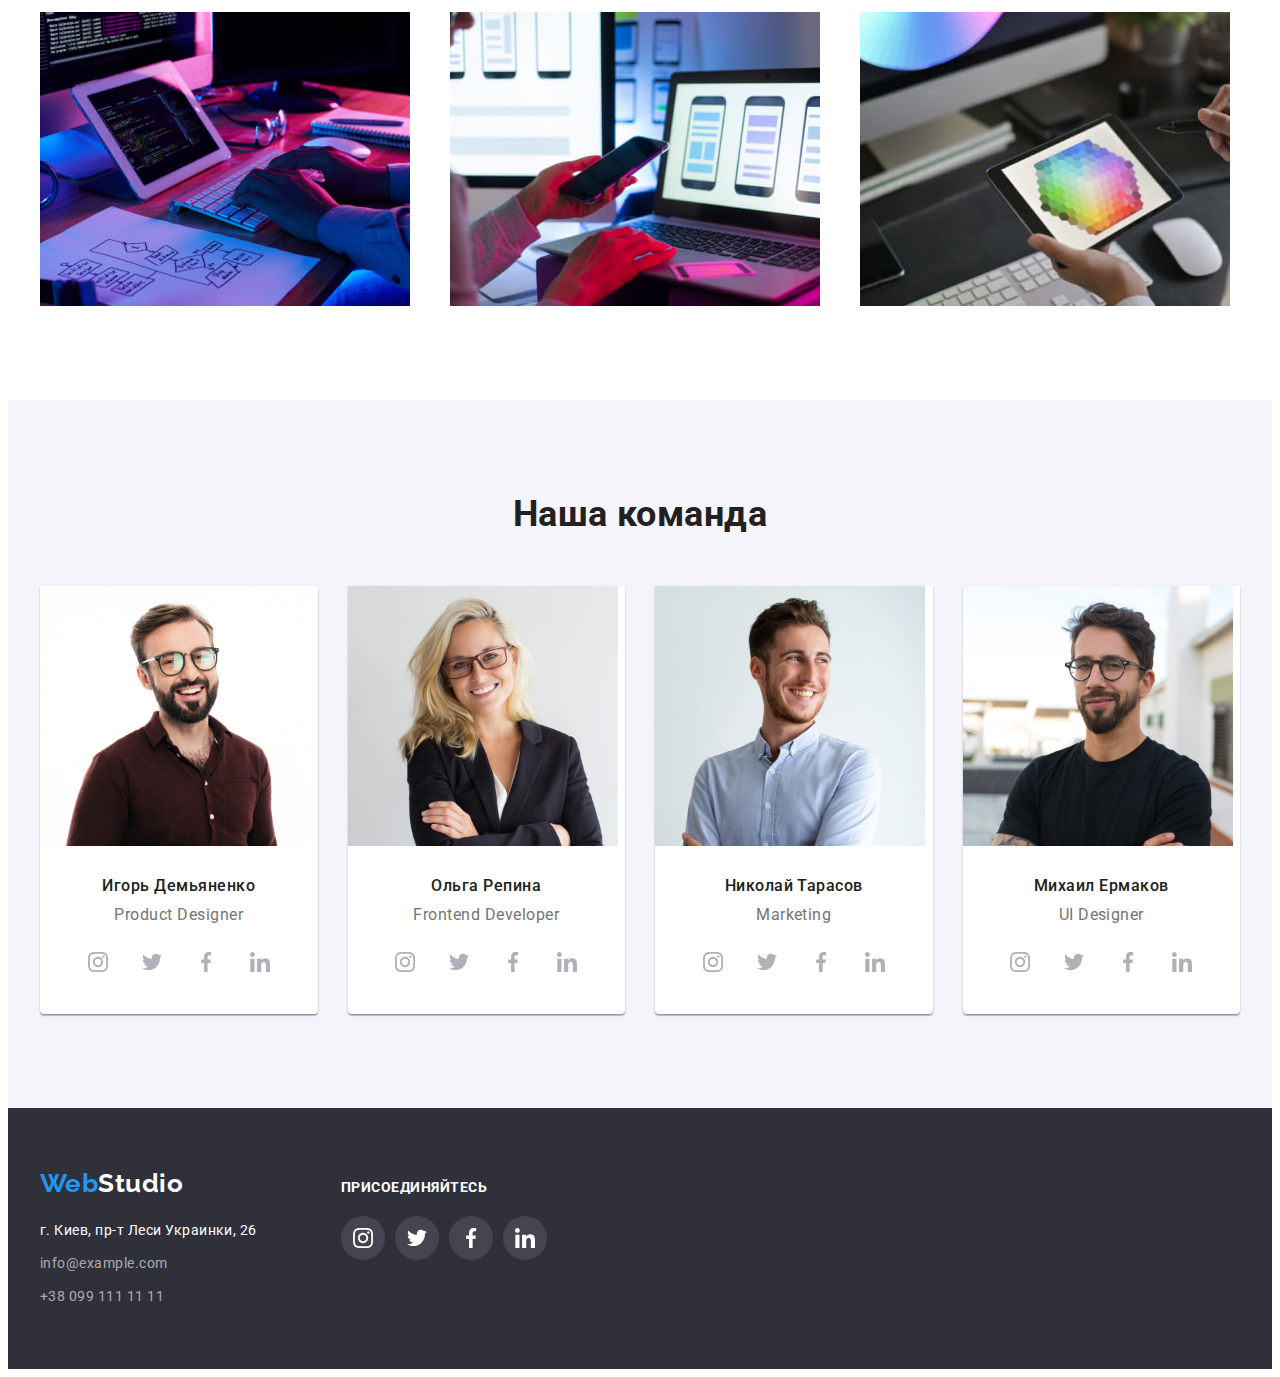
==== commit ac01c5a0: "add peculiarities-icon" ====
--- a/index.html
+++ b/index.html
@@ -48,18 +48,38 @@
         <h2 class="visually-hidden">Особенности</h2>
         <ul class="peculiarities-set list">            
             <li class="peculiarities-list">
+                <div class="peculiarities-img">
+                    <svg class="peculiarities-icon">
+                        <use href="./images/sprite.svg#icon-antenna"></use>
+                    </svg>
+                </div>
                 <h3 class="peculiarities">Внимание к деталям</h3>
                 <p class="peculiarities-text">Идейные соображения, а также начало повседневной работы по формированию позиции.</p>
             </li>
             <li class="peculiarities-list">
+                <div class="peculiarities-img">
+                    <svg class="peculiarities-icon">
+                        <use href="./images/sprite.svg#icon-clock"></use>
+                    </svg>
+                </div>
                 <h3 class="peculiarities">Пунктуальность</h3>
                 <p class="peculiarities-text">Задача организации, в особенности же рамки и место обучения кадров влечет за собой.</p>
             </li>
             <li class="peculiarities-list">
+                <div class="peculiarities-img">
+                    <svg class="peculiarities-icon">
+                        <use href="./images/sprite.svg#icon-diagram"></use>
+                    </svg>
+                </div>
                 <h3 class="peculiarities">Планирование</h3>
                 <p class="peculiarities-text">Равным образом консультация с широким активом в значительной степени обуславливает.</p>
             </li>
             <li class="peculiarities-list">
+                <div class="peculiarities-img">
+                    <svg class="peculiarities-icon">
+                        <use href="./images/sprite.svg#icon-astronaut"></use>
+                    </svg>
+                </div>
                 <h3 class="peculiarities">Современные технологии</h3>
                 <p class="peculiarities-text">Значимость этих проблем настолько очевидна, что реализация плановых заданий.</p>
             </li>
--- a/css/styles.css
+++ b/css/styles.css
@@ -18,6 +18,8 @@
     0px 2px 1px rgba(0, 0, 0, 0.2);
   --box-shadow-portfolio: 0px 1px 1px rgba(0, 0, 0, 0.12),
     0px 4px 4px rgba(0, 0, 0, 0.06), 1px 4px 6px rgba(0, 0, 0, 0.16);
+  --btn-shadow-porfolio: 0px 3px 1px rgba(0, 0, 0, 0.1),
+    0px 1px 2px rgba(0, 0, 0, 0.08), 0px 2px 2px rgba(0, 0, 0, 0.12);
 }
 
 body {
@@ -224,7 +226,17 @@
   padding-top: 94px;
   padding-bottom: 94px;
 }
-
+.peculiarities-img {
+  width: 270px;
+  height: 120px;
+  background-color: var(--bkground-color-teamandbtn);
+  border-radius: 4px;
+  padding: 25px 100px;
+}
+.peculiarities-icon {
+  width: 70px;
+  height: 70px;
+}
 .peculiarities {
   margin-top: 0;
   margin-bottom: 10px;
@@ -343,9 +355,7 @@
 .social-link:focus .social-icon-hover {
   fill: var(--title-color);
 }
-.social-link:focus {
-  background-color: var(--accent-color);
-}
+
 .team-social {
   display: flex;
   justify-content: center;
@@ -473,6 +483,7 @@
 .btn-active:focus {
   color: var(--title-color);
   background-color: var(--accent-color);
+  box-shadow: var(--btn-shadow-porfolio);
 }
 .btn-list .btn-all.current {
   color: var(--title-color);
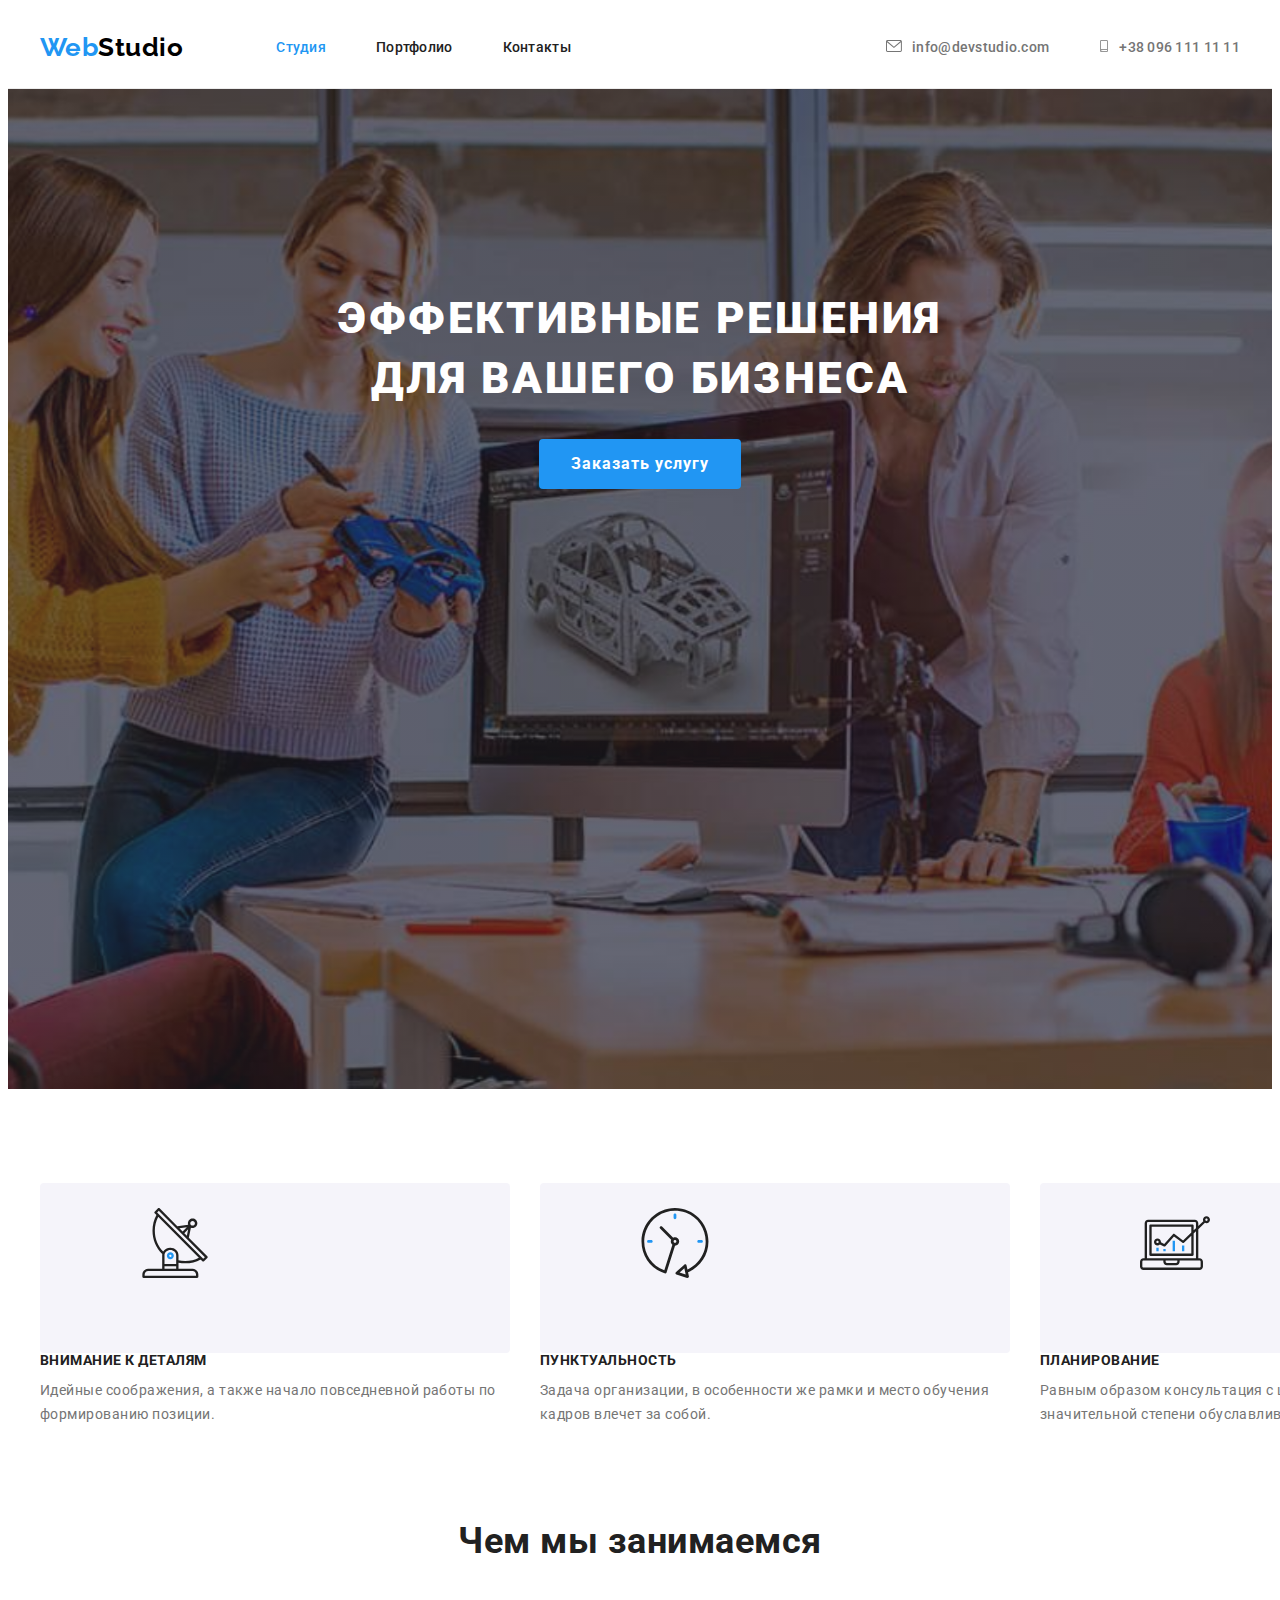
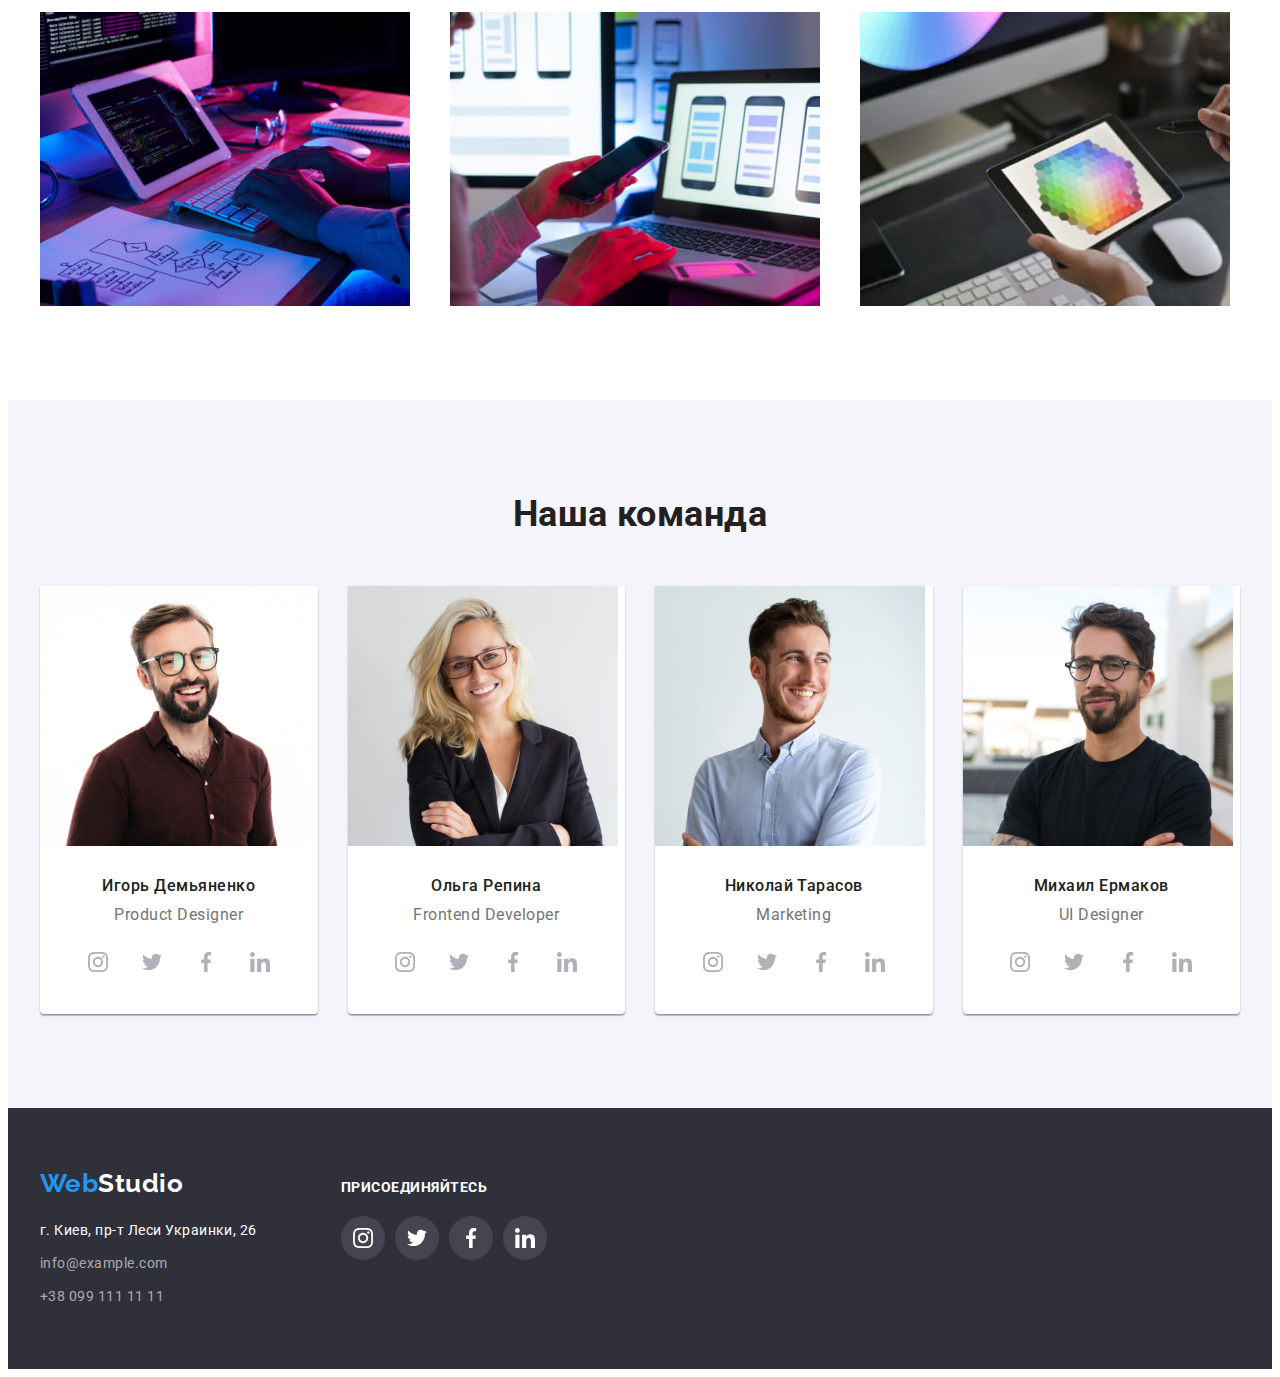
==== commit 3bb5dee2: "add icon-header" ====
--- a/index.html
+++ b/index.html
@@ -28,8 +28,12 @@
         </nav>
         <div class="contact-header-list">
         <ul class="contact list">
-            <li class="contact-list"><a class="contact-header link" href="mailto:info@devstudio.com">info@devstudio.com</a></li>
-            <li class="contact-list"><a class="contact-header link" href="tel:+380961111111">+38 096 111 11 11</a></li>
+            <li class="contact-list"><a class="contact-header link" href="mailto:info@devstudio.com"><svg class="header-icon-envelope">
+                <use href="./images/sprite.svg#icon-envelope"></use>
+            </svg>info@devstudio.com</a></li>
+            <li class="contact-list"><a class="contact-header link" href="tel:+380961111111"><svg class="header-icon-smartphone">
+                <use href="./images/sprite.svg#icon-smartphone"></use>
+            </svg>+38 096 111 11 11</a></li>
         </ul>
         </div>
     </div>
--- a/css/styles.css
+++ b/css/styles.css
@@ -151,7 +151,21 @@
 .contact {
   display: flex;
 }
-
+.header-icon-envelope {
+  width: 16px;
+  height: 12px;
+  margin-right: 10px;
+}
+
+.header-icon-smartphone {
+  width: 10px;
+  height: 12px;
+  margin-right: 10px;
+}
+.header-icon-envelope,
+.header-icon-smartphone {
+  fill: currentColor;
+}
 /*main studio section*/
 
 .hero {
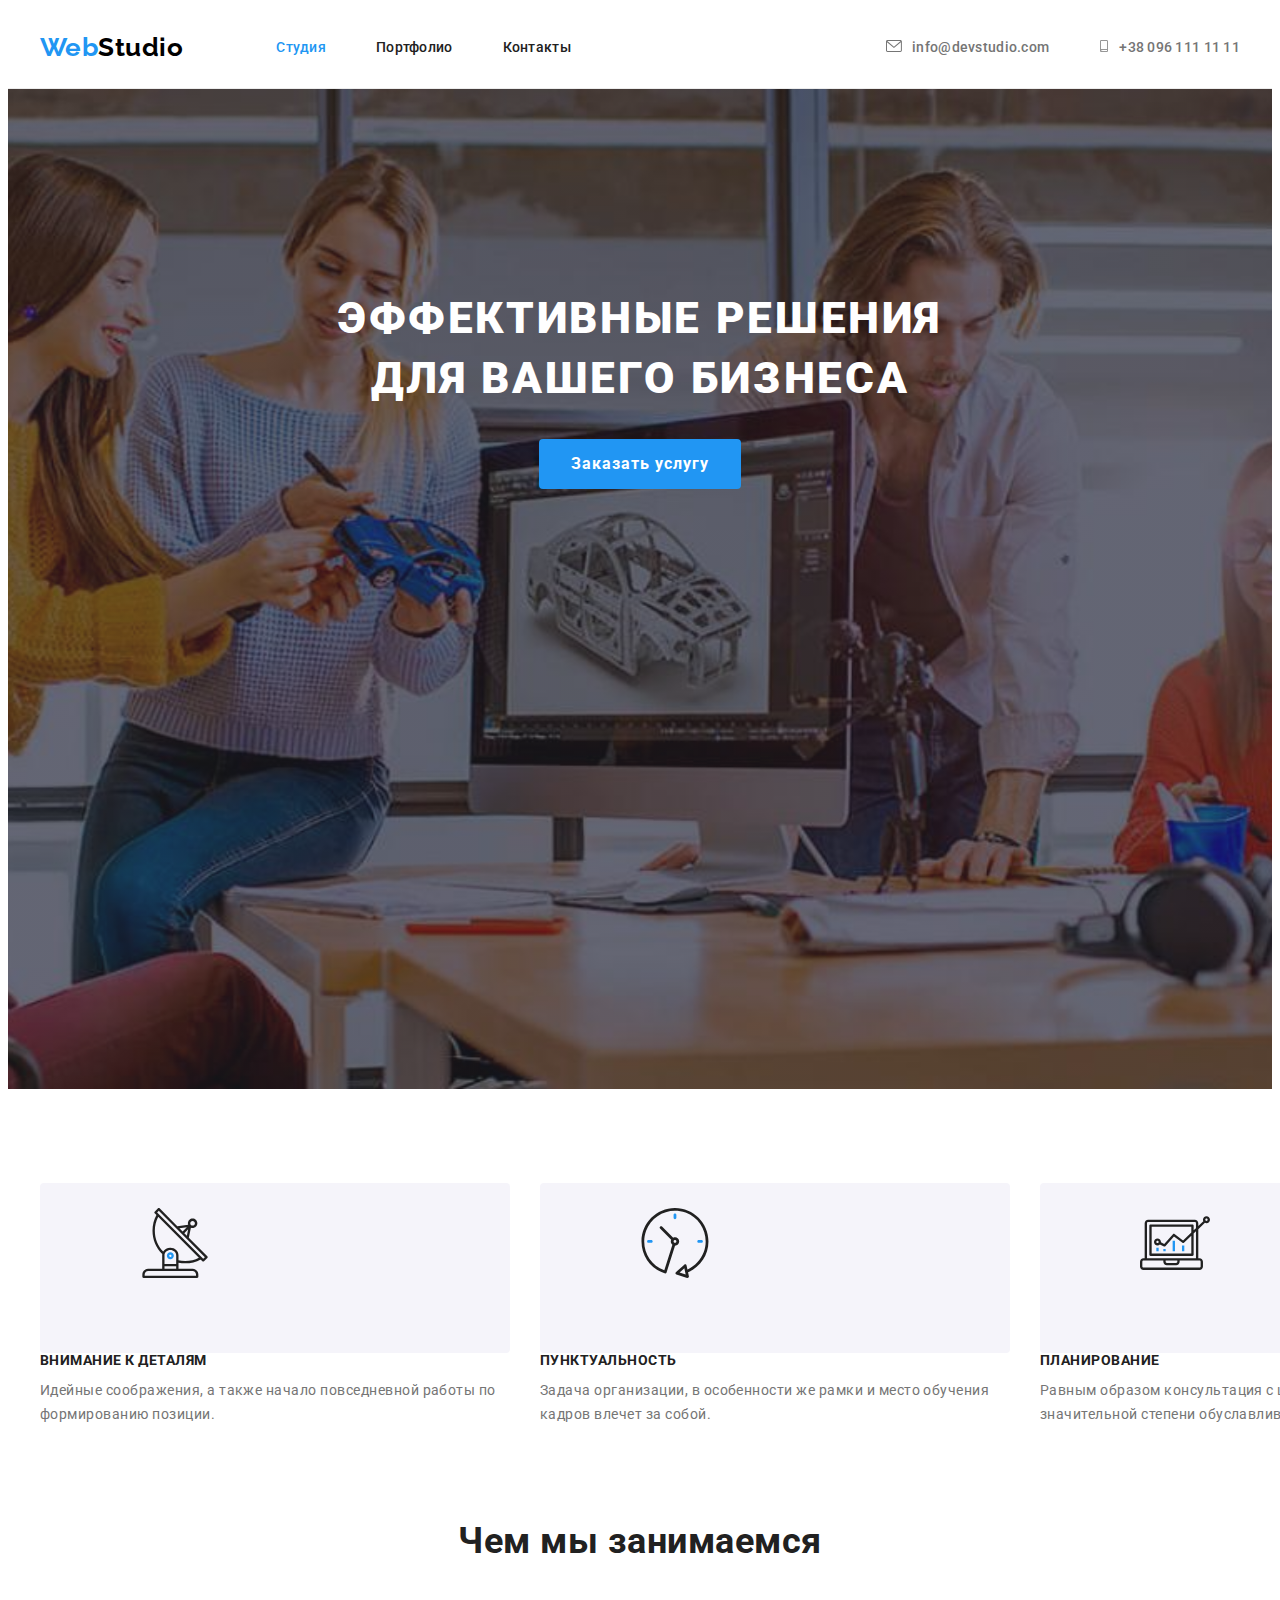
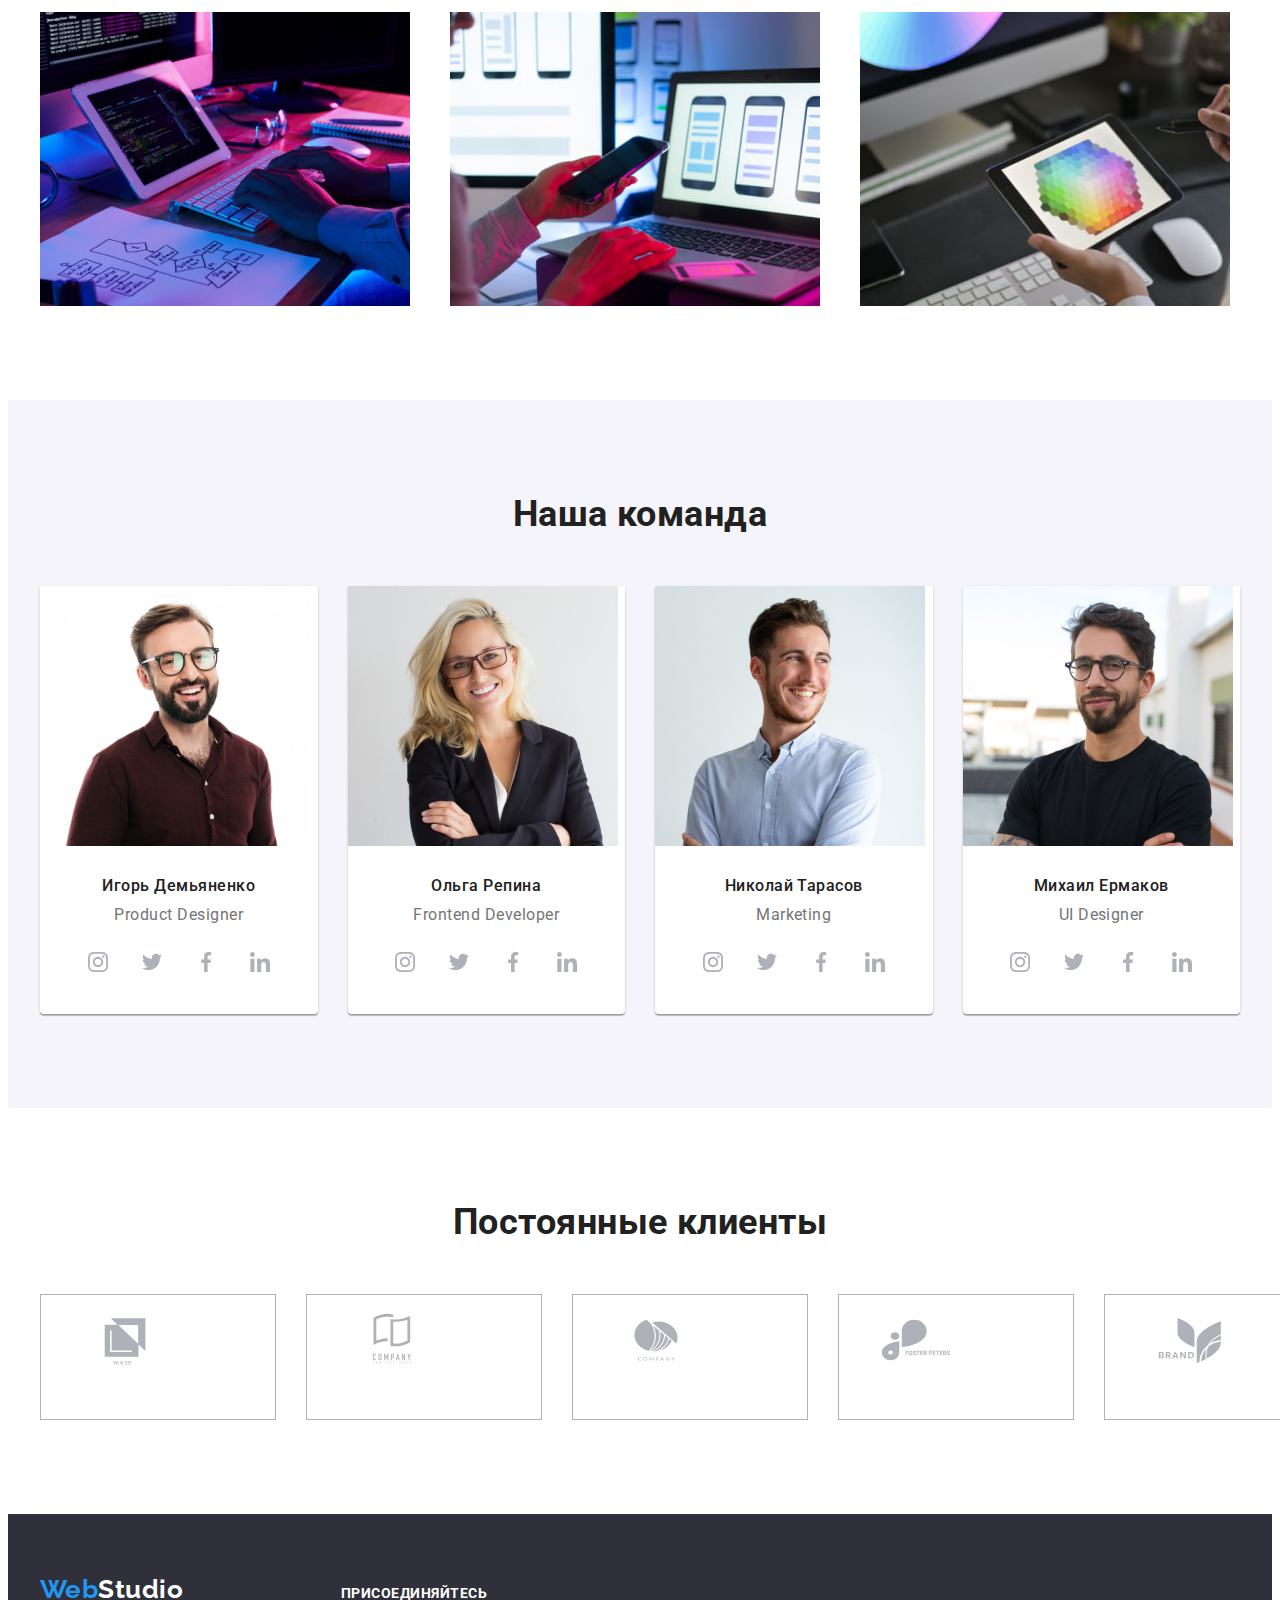
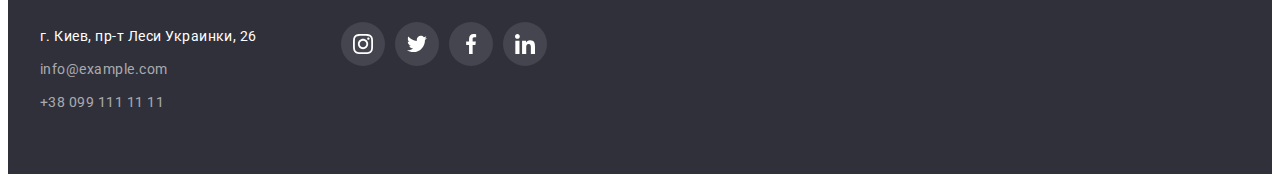
==== commit be8180fc: "ready for check" ====
--- a/index.html
+++ b/index.html
@@ -239,6 +239,58 @@
         </div>
         </div>
     </section>
+    <section>
+        <div class="section">
+            <div class="container">
+                <h2 class="customers-title">Постоянные клиенты</h2>
+                <ul class="customers-list list">                    
+            <li class="customers-item">
+                                    <a class="customers-link link" href="#" target="_blank" rel="noreferrer noopener"><svg
+                            class="customers-icon customers-icon-hover">
+                            <use href="./images/sprite.svg#icon-Logo-1"></use>
+                        </svg>
+                    </a>
+                            </li>
+            <li class="customers-item">
+                                   <a class="customers-link link" href="#" target="_blank" rel="noreferrer noopener"><svg
+                            class="customers-icon customers-icon-hover">
+                            <use href="./images/sprite.svg#icon-Logo-2"></use>
+                        </svg>
+                    </a>
+                            </li>
+            <li class="customers-item">
+                                    <a class="customers-link link" href="#" target="_blank" rel="noreferrer noopener"><svg
+                            class="customers-icon customers-icon-hover">
+                            <use href="./images/sprite.svg#icon-Logo-3"></use>
+                        </svg>
+                    </a>
+                            </li>
+            <li class="customers-item">
+                                    <a class="customers-link link" href="#" target="_blank" rel="noreferrer noopener"><svg
+                            class="customers-icon customers-icon-hover">
+                            <use href="./images/sprite.svg#icon-Logo-4"></use>
+                        </svg>
+                    </a>
+                        </li>
+            <li class="customers-item">
+                                    <a class="customers-link link" href="#" target="_blank" rel="noreferrer noopener"><svg
+                            class="customers-icon customers-icon-hover">
+                            <use href="./images/sprite.svg#icon-Logo-5"></use>
+                        </svg>
+                    </a>
+                            </li>
+            <li class="customers-item">
+                                    <a class="customers-link link" href="#" target="_blank" rel="noreferrer noopener"><svg
+                            class="customers-icon customers-icon-hover">
+                            <use href="./images/sprite.svg#icon-Logo-6"></use>
+                        </svg>
+                    </a>
+                            </li>
+                </ul>
+
+
+            </div>
+    </section>
 </main>
     <!--Подвал страницы-->
     <footer>
--- a/css/styles.css
+++ b/css/styles.css
@@ -290,7 +290,8 @@
 }
 
 .activity,
-.team-title {
+.team-title,
+.customers-title {
   margin-top: 0;
   margin-bottom: 50px;
   font-weight: 700;
@@ -397,6 +398,40 @@
   box-shadow: var(--box-shadow);
   border-radius: 0px 0px 4px 4px;
 }
+
+/* regular customers section*/
+
+.customers-list {
+  display: flex;
+  margin-right: calc(-1 * var(--card-set-gap));
+}
+.customers-list > .customers-item {
+  flex-basis: calc(100% / 6 - var(--card-set-gap));
+  margin-right: var(--card-set-gap);
+}
+.customers-link {
+  display: block;
+  width: 170px;
+  height: 92px;
+  padding: 16px 32px;
+  border: 1px solid var(--social-icon-color);
+  color: var(--social-icon-color);
+}
+.customers-link:hover,
+.customers-link:focus {
+  color: var(--accent-color);
+  border-color: var(--accent-color);
+}
+.customers-icon {
+  width: 106px;
+  height: 60px;
+  fill: var(--social-icon-color);
+}
+.customers-link:hover .customers-icon-hover,
+.customers-link:focus .customers-icon-hover {
+  fill: var(--accent-color);
+}
+
 /* footer section*/
 
 .footer-section {
